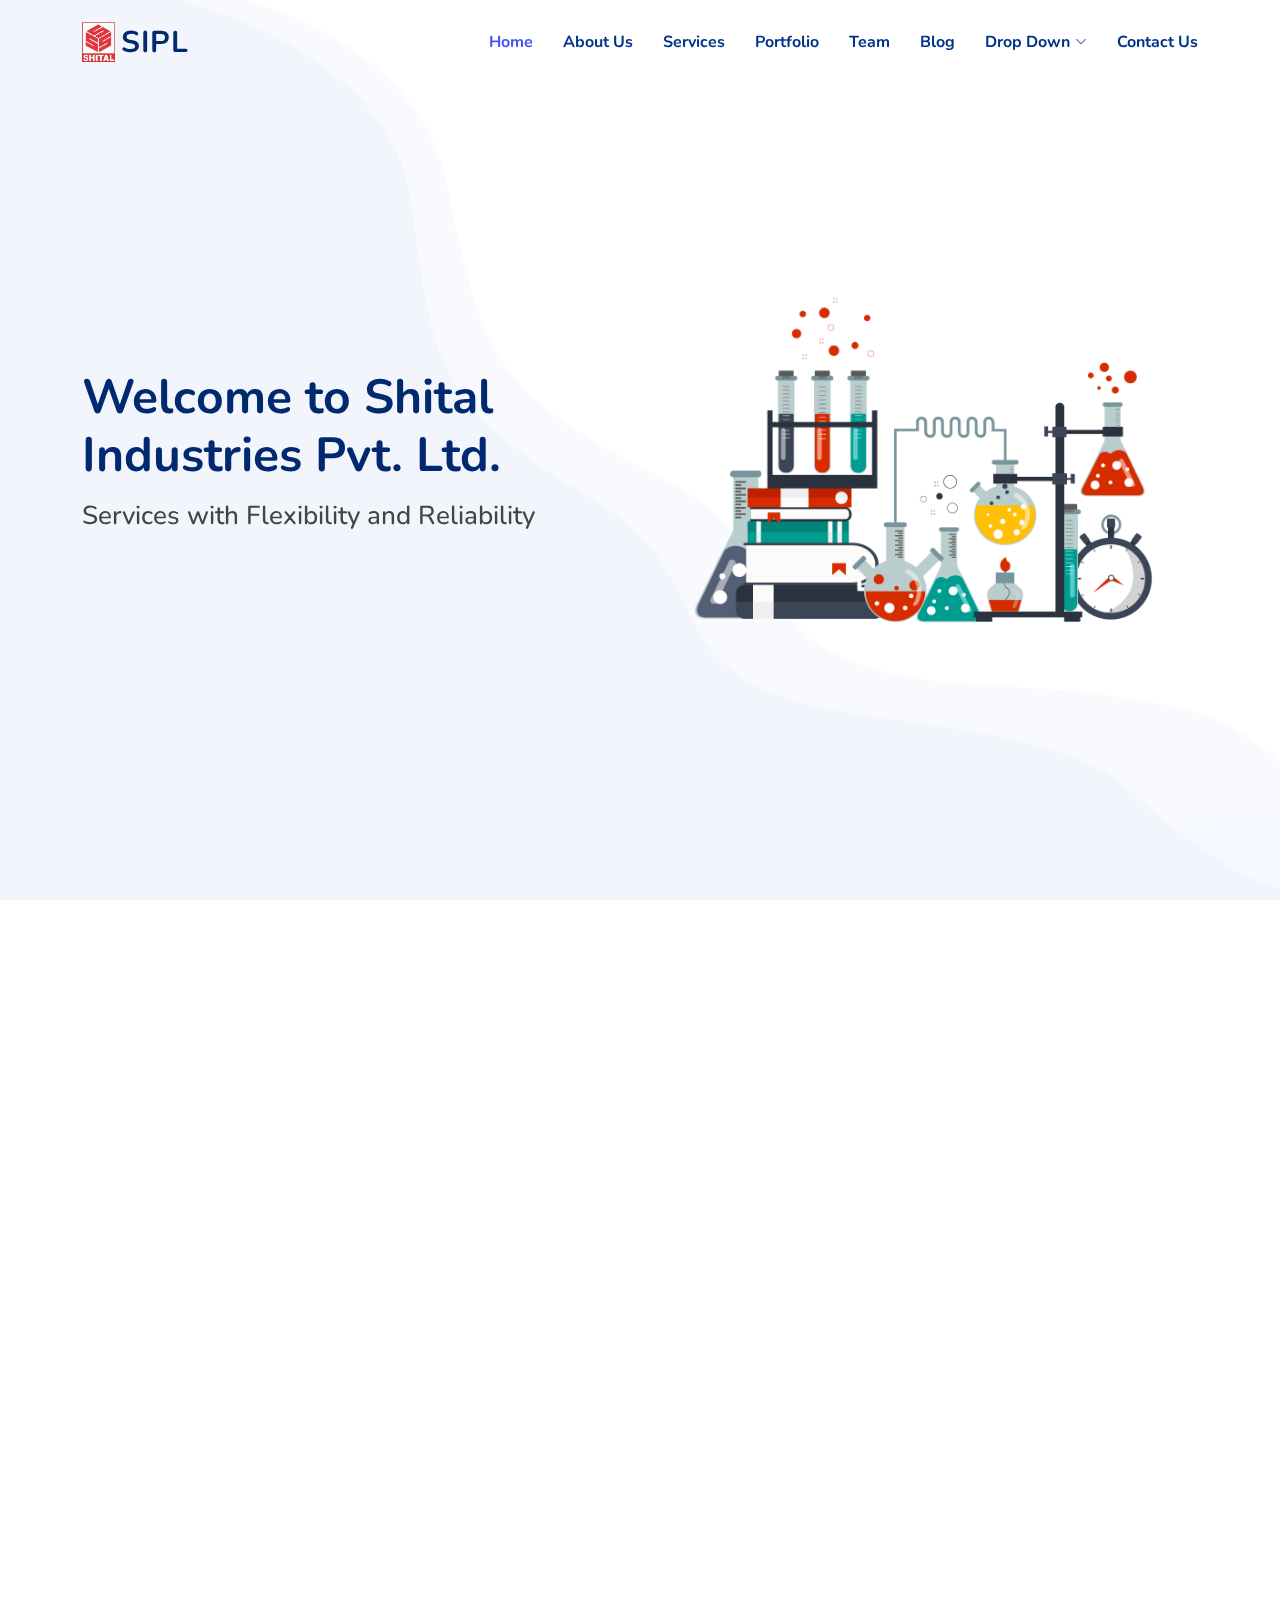
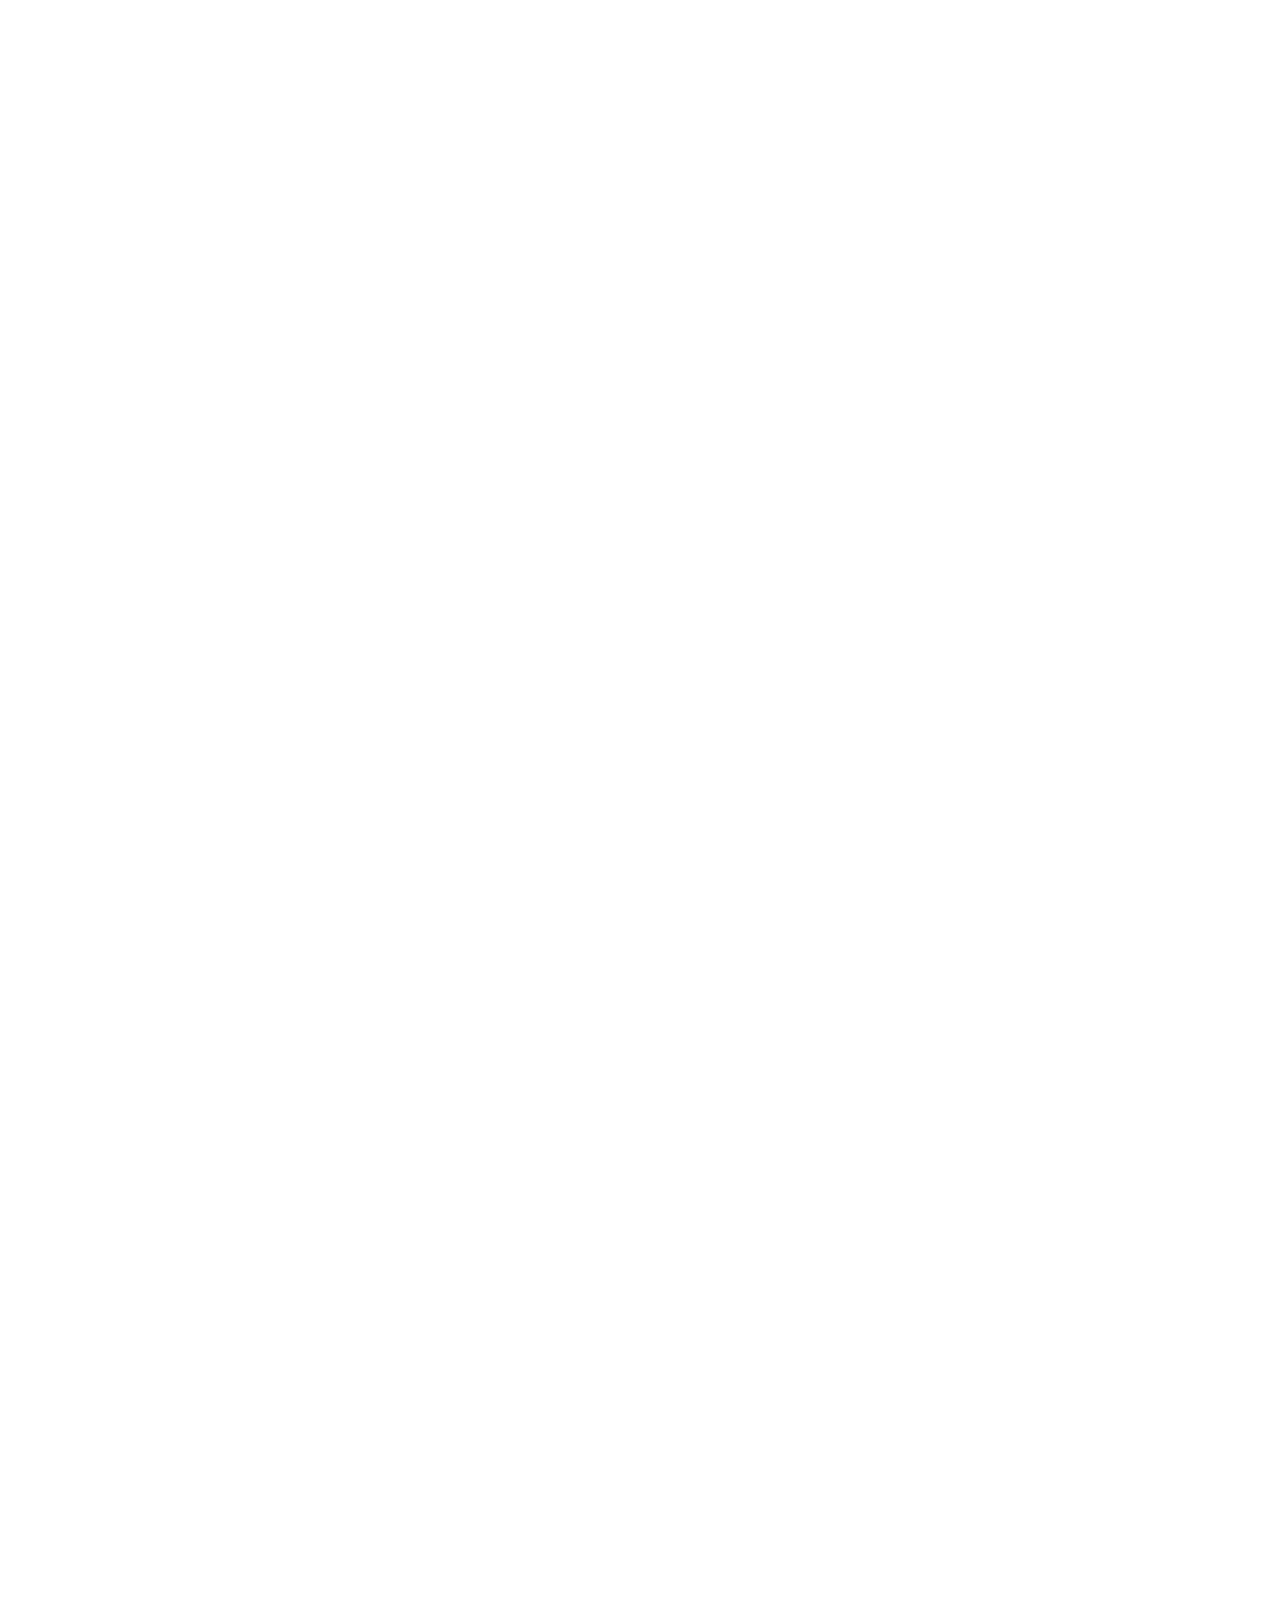
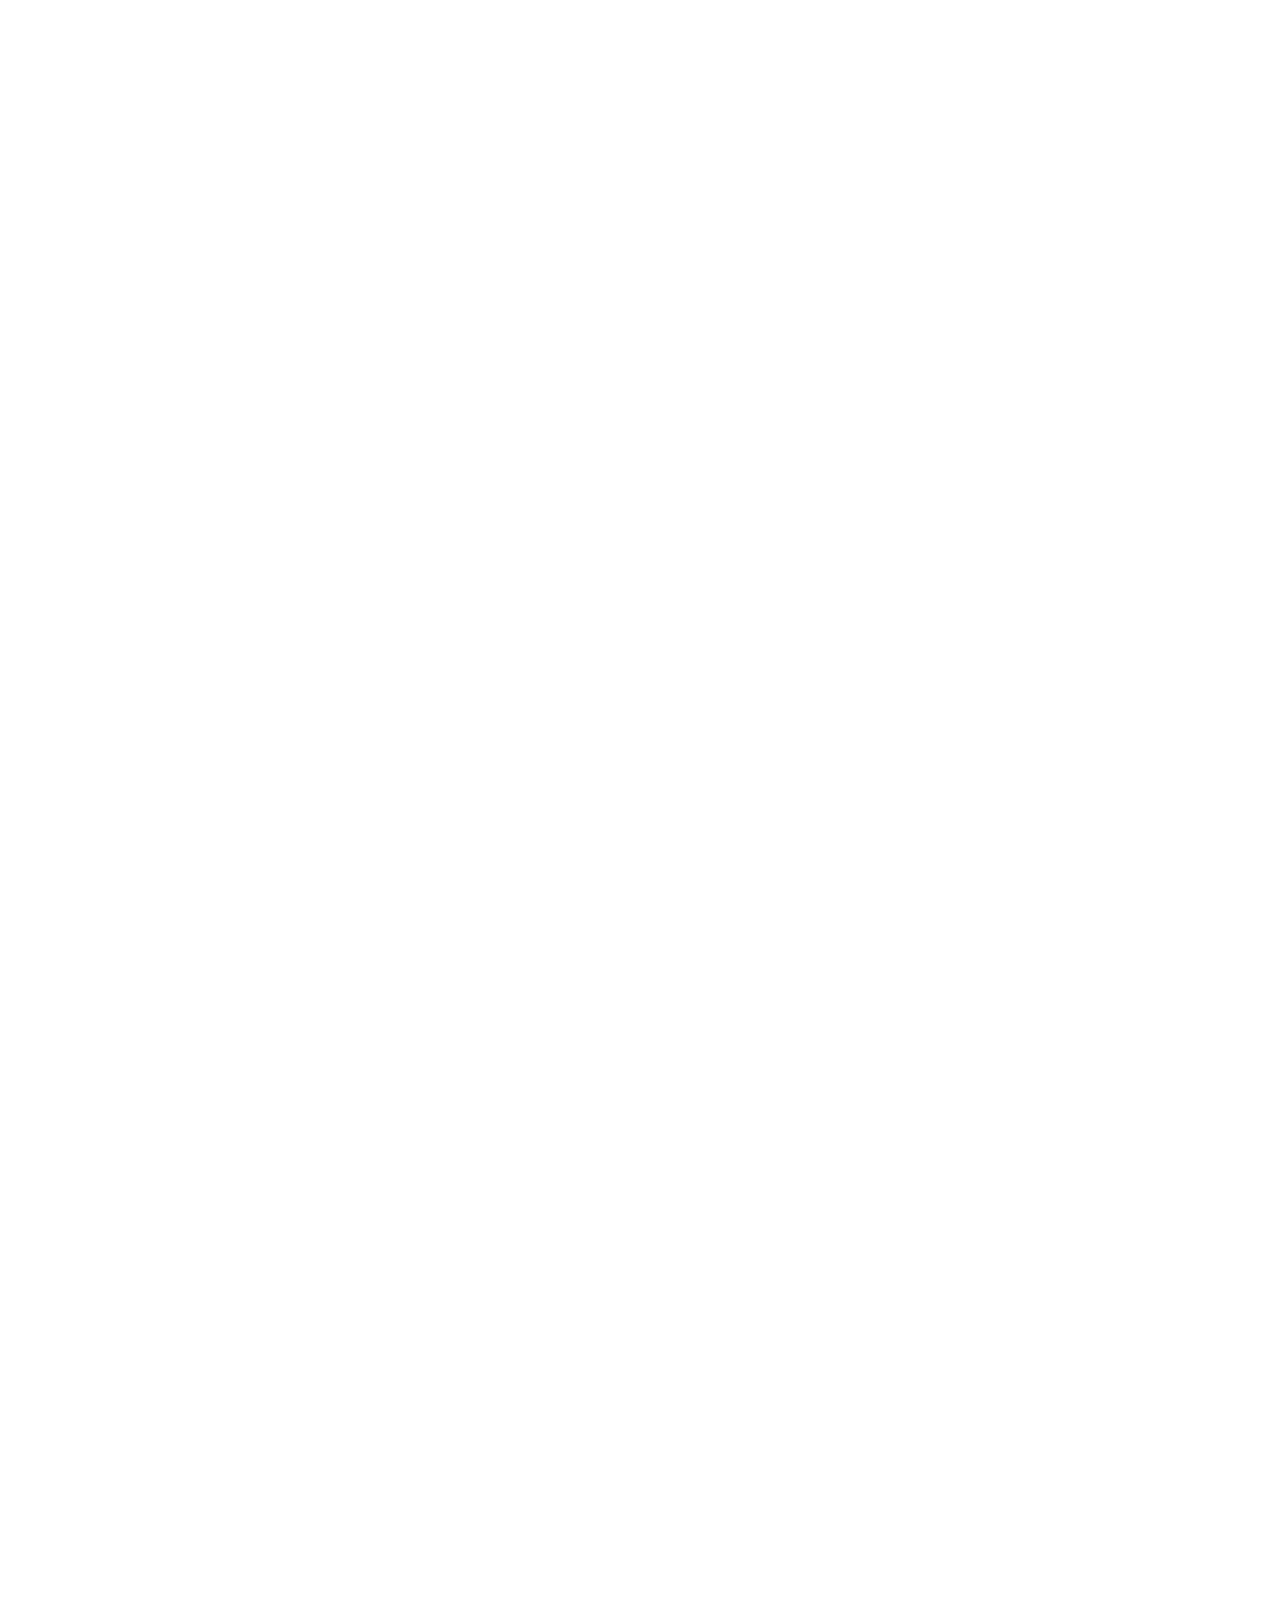
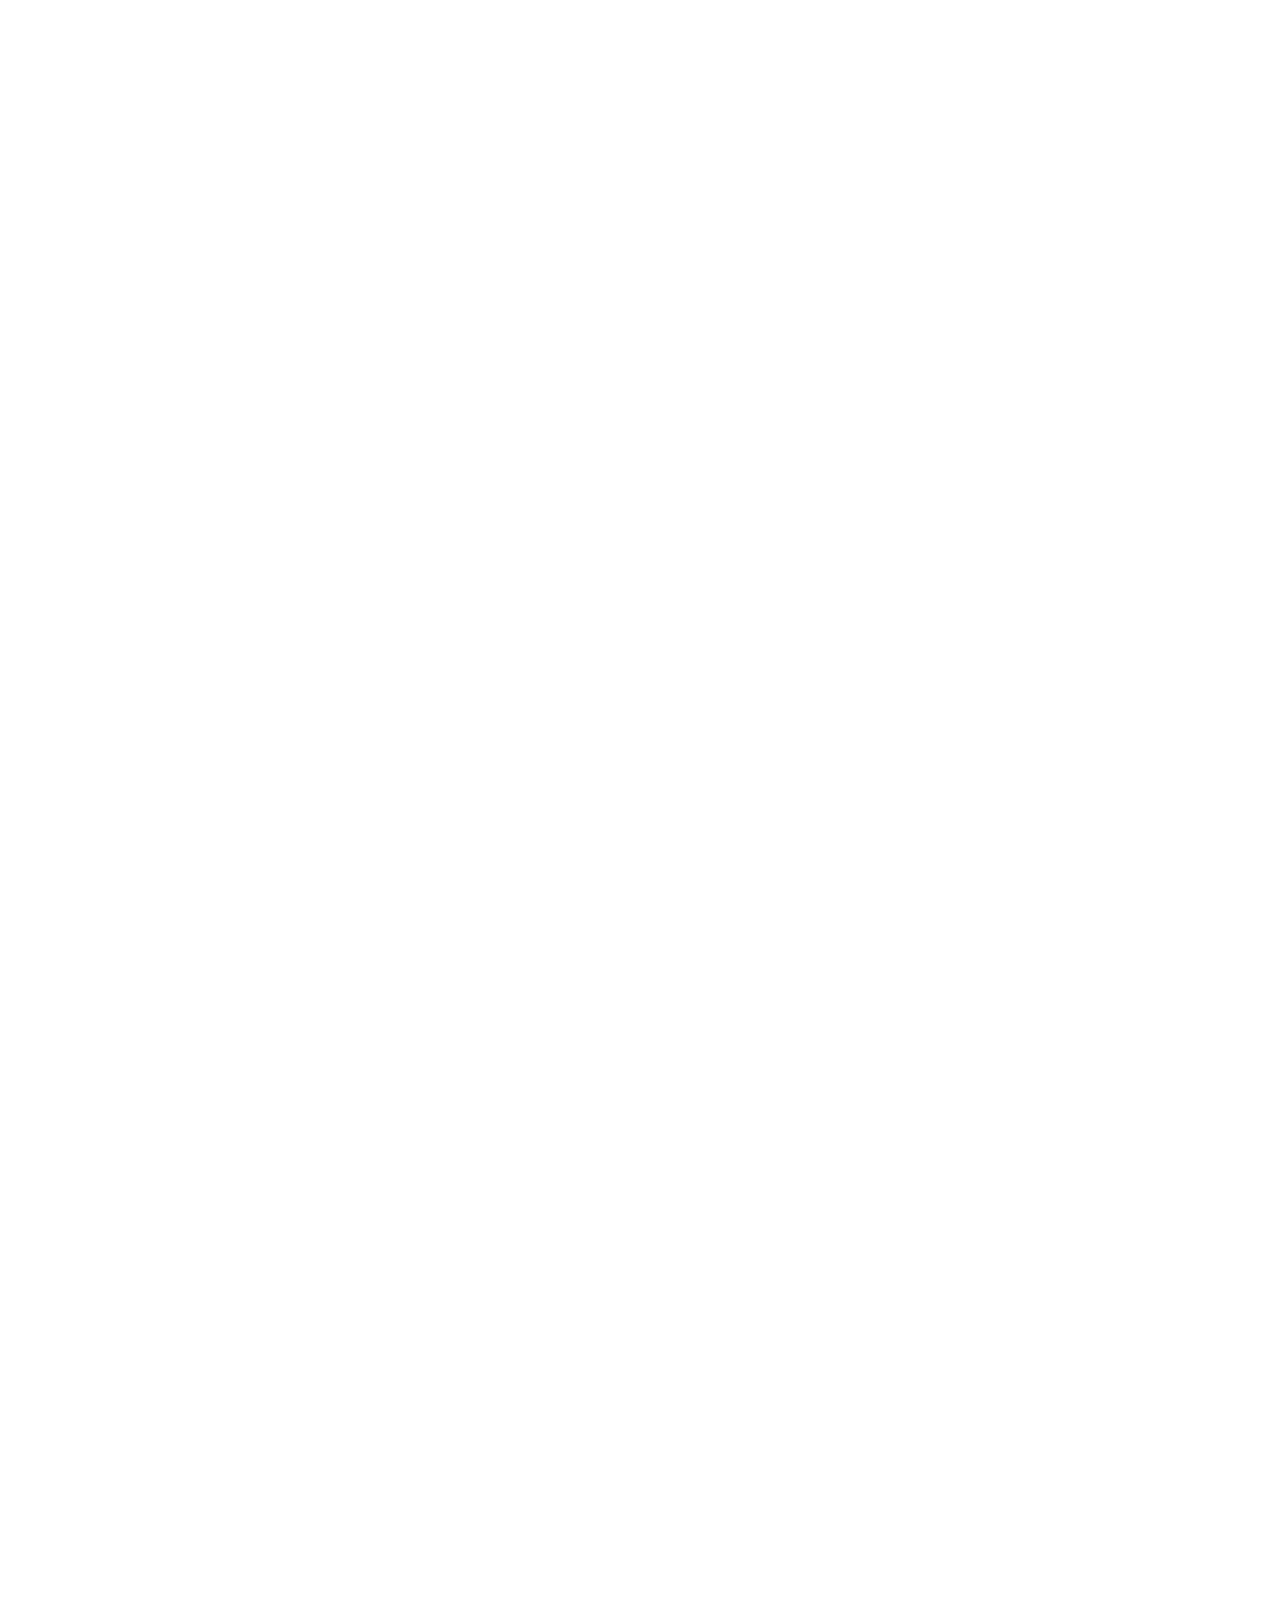
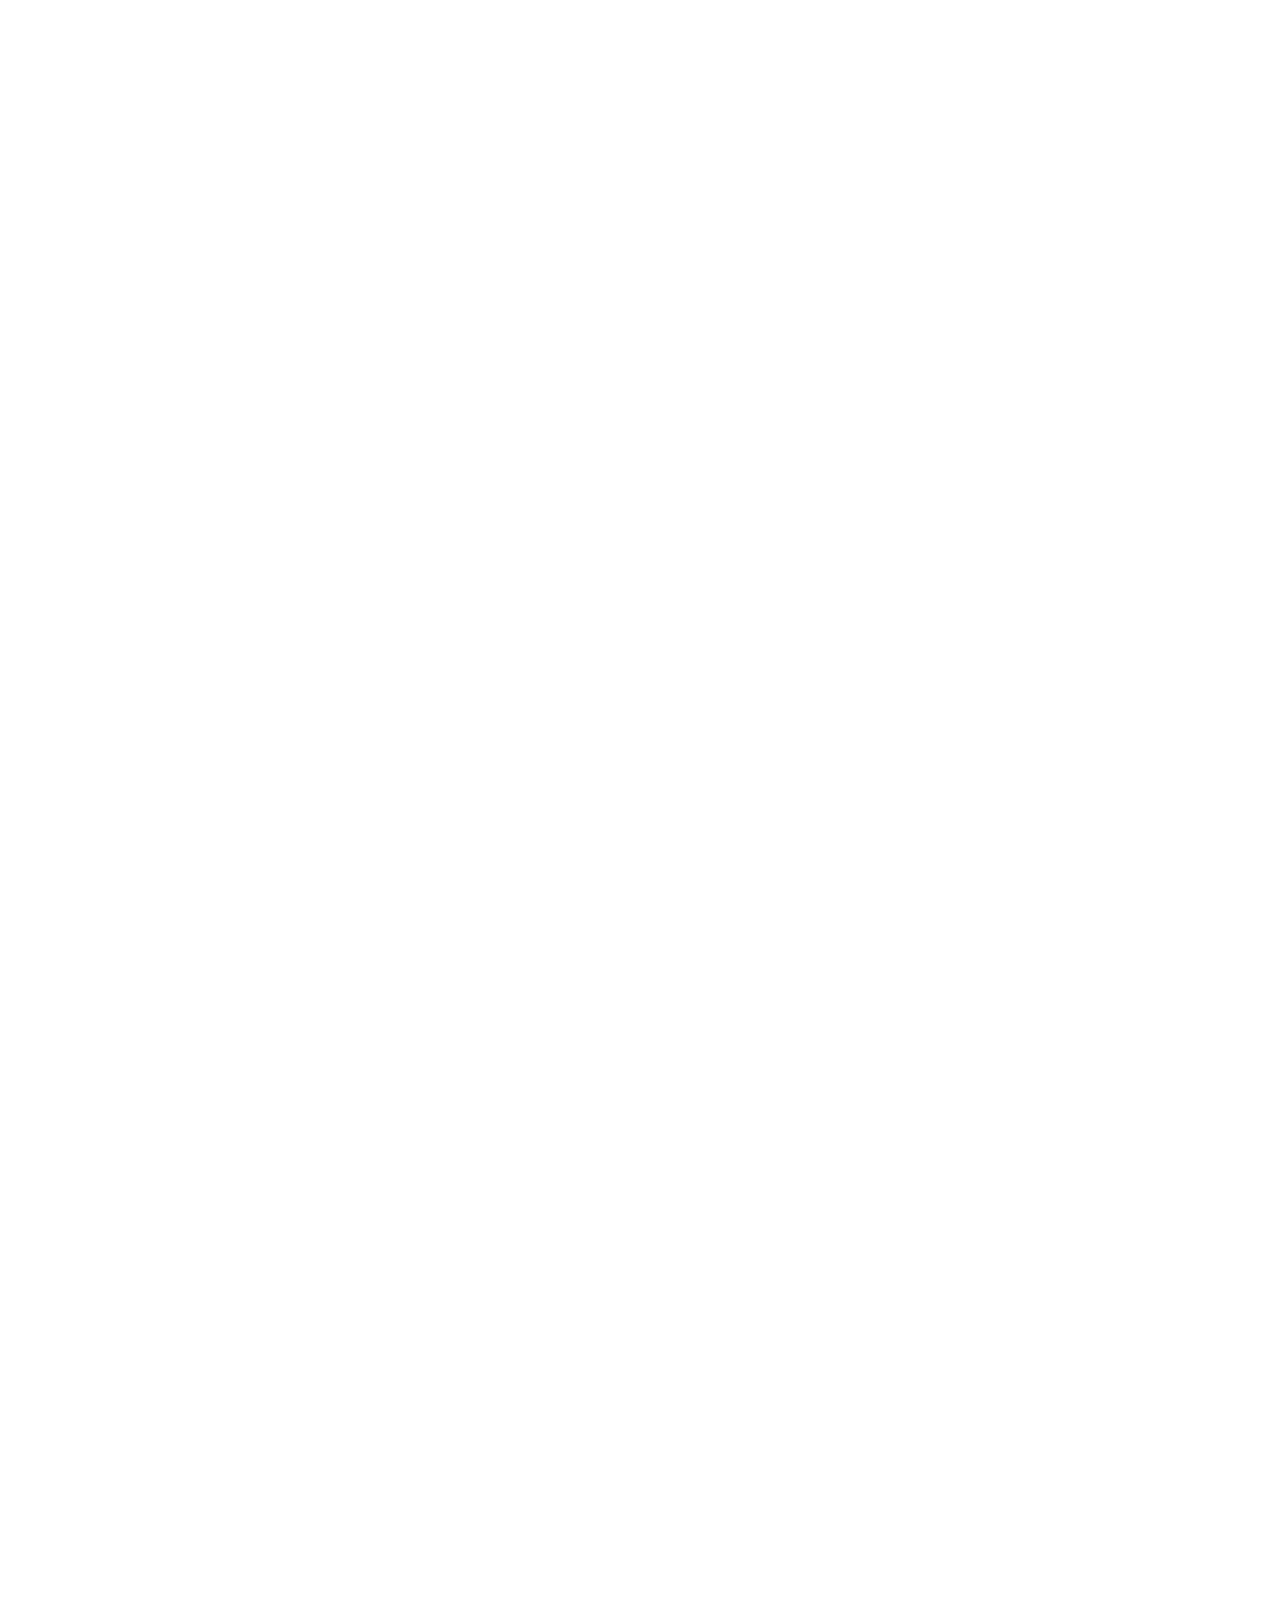
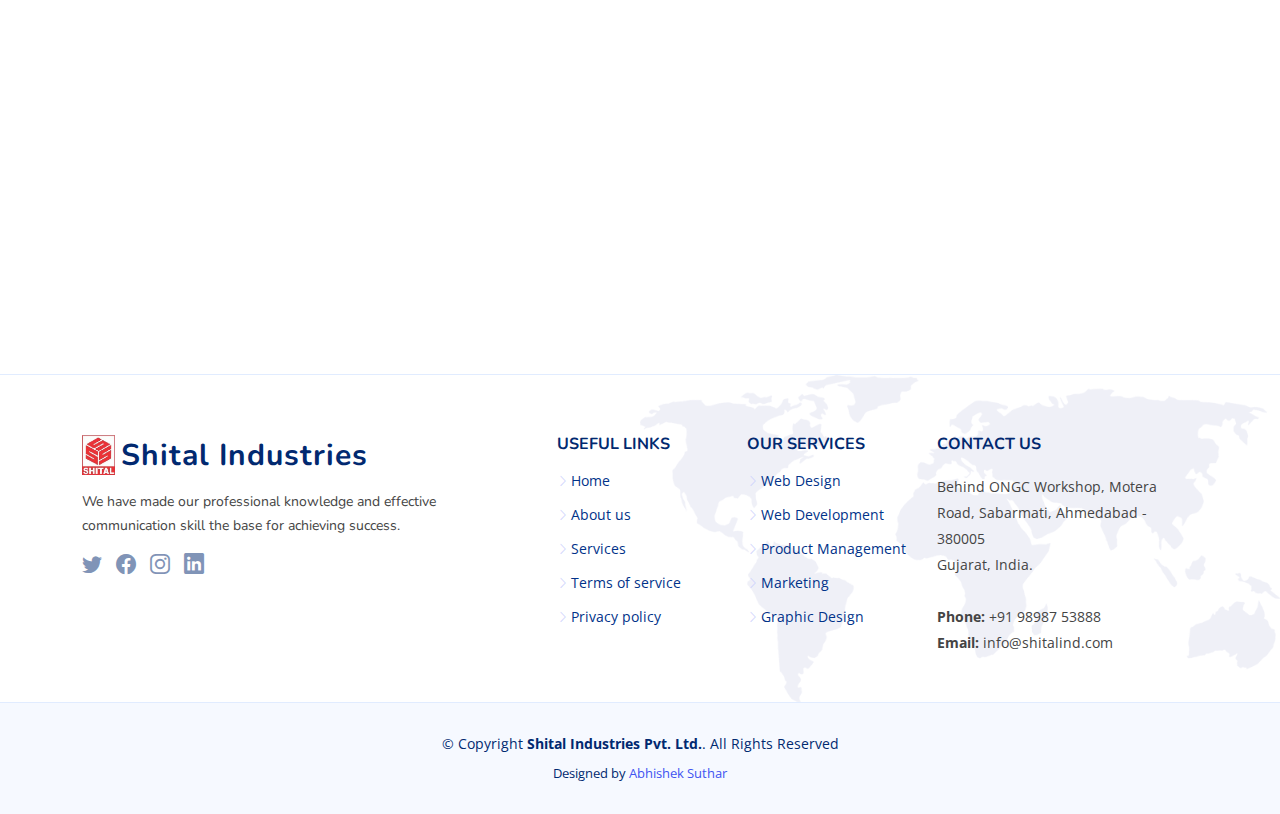
==== index.html @ edc25f9c "first commit" ====
<!DOCTYPE html>
<html lang="en">

<head>
    <meta charset="utf-8">
    <meta content="width=device-width, initial-scale=1.0" name="viewport">

    <title>FlexStart Bootstrap Template - Index</title>
    <meta content="" name="description">

    <meta content="" name="keywords">

    <!-- Favicons -->
    <link href="assets/img/favicon.png" rel="icon">
    <link href="assets/img/apple-touch-icon.png" rel="apple-touch-icon">

    <!-- Google Fonts -->
    <link href="https://fonts.googleapis.com/css?family=Open+Sans:300,300i,400,400i,600,600i,700,700i|Nunito:300,300i,400,400i,600,600i,700,700i|Poppins:300,300i,400,400i,500,500i,600,600i,700,700i" rel="stylesheet">

    <!-- Vendor CSS Files -->
    <link href="assets/vendor/bootstrap/css/bootstrap.min.css" rel="stylesheet">
    <link href="assets/vendor/bootstrap-icons/bootstrap-icons.css" rel="stylesheet">
    <link href="assets/vendor/aos/aos.css" rel="stylesheet">
    <link href="assets/vendor/remixicon/remixicon.css" rel="stylesheet">
    <link href="assets/vendor/swiper/swiper-bundle.min.css" rel="stylesheet">
    <link href="assets/vendor/glightbox/css/glightbox.min.css" rel="stylesheet">

    <!-- Template Main CSS File -->
    <link href="assets/css/style.css" rel="stylesheet">

    <!-- =======================================================
  * Template Name: FlexStart - v1.4.0
  * Template URL: https://bootstrapmade.com/flexstart-bootstrap-startup-template/
  * Author: BootstrapMade.com
  * License: https://bootstrapmade.com/license/
  ======================================================== -->
</head>

<body>

    <!-- ======= Header ======= -->
    <header id="header" class="header fixed-top">
        <div class="container-fluid container-xl d-flex align-items-center justify-content-between">

            <a href="index.html" class="logo d-flex align-items-center">
                <img src="assets/img/logo.jpg" alt="">
                <span>SIPL</span>
            </a>

            <nav id="navbar" class="navbar">
                <ul>
                    <li><a class="nav-link scrollto active" href="#hero">Home</a></li>
                    <li><a class="nav-link scrollto" href="about.html">About Us</a></li>
                    <li><a class="nav-link scrollto" href="#services">Services</a></li>
                    <li><a class="nav-link scrollto" href="#portfolio">Portfolio</a></li>
                    <li><a class="nav-link scrollto" href="#team">Team</a></li>
                    <li><a href="blog.html">Blog</a></li>
                    <li class="dropdown"><a href="#"><span>Drop Down</span> <i class="bi bi-chevron-down"></i></a>
                        <ul>
                            <li><a href="#">Drop Down 1</a></li>
                            <li class="dropdown"><a href="#"><span>Deep Drop Down</span> <i class="bi bi-chevron-right"></i></a>
                                <ul>
                                    <li><a href="#">Deep Drop Down 1</a></li>
                                    <li><a href="#">Deep Drop Down 2</a></li>
                                    <li><a href="#">Deep Drop Down 3</a></li>
                                    <li><a href="#">Deep Drop Down 4</a></li>
                                    <li><a href="#">Deep Drop Down 5</a></li>
                                </ul>
                            </li>
                            <li><a href="#">Drop Down 2</a></li>
                            <li><a href="#">Drop Down 3</a></li>
                            <li><a href="#">Drop Down 4</a></li>
                        </ul>
                    </li>
                    <li><a class="nav-link scrollto" href="#contact">Contact Us</a></li>
                </ul>
                <i class="bi bi-list mobile-nav-toggle"></i>
            </nav>
            <!-- .navbar -->

        </div>
    </header>
    <!-- End Header -->

    <!-- ======= Hero Section ======= -->
    <section id="hero" class="hero d-flex align-items-center">

        <div class="container">
            <div class="row">
                <div class="col-lg-6 d-flex flex-column justify-content-center">
                    <h1 data-aos="fade-up">Welcome to Shital Industries Pvt. Ltd.</h1>
                    <h2 data-aos="fade-up" data-aos-delay="400">Services with Flexibility and Reliability</h2>
                    <div data-aos="fade-up" data-aos-delay="600">
                        <div class="text-center text-lg-start">
                            <!--  <a href="#about" class="btn-get-started scrollto d-inline-flex align-items-center justify-content-center align-self-center">
                <span>Get Started</span>
                <i class="bi bi-arrow-right"></i>
              </a> -->
                        </div>
                    </div>
                </div>
                <div class="col-lg-6 hero-img" data-aos="zoom-out" data-aos-delay="200">
                    <img src="assets/img/lab.png" class="img-fluid" alt="">
                </div>
            </div>
        </div>

    </section>
    <!-- End Hero -->

    <main id="main">
        <!-- ======= About Section ======= -->
        <section id="about" class="about">

            <div class="container" data-aos="fade-up">
                <div class="row gx-0">

                    <div class="col-lg-6 d-flex flex-column justify-content-center" data-aos="fade-up" data-aos-delay="200">
                        <div class="content">
                            <h3>Who We Are</h3>
                            <h2>Expedita voluptas omnis cupiditate totam eveniet nobis sint iste. Dolores est repellat corrupti reprehenderit.</h2>
                            <p>
                                Quisquam vel ut sint cum eos hic dolores aperiam. Sed deserunt et. Inventore et et dolor consequatur itaque ut voluptate sed et. Magnam nam ipsum tenetur suscipit voluptatum nam et est corrupti.
                            </p>
                            <div class="text-center text-lg-start">
                                <a href="#" class="btn-read-more d-inline-flex align-items-center justify-content-center align-self-center">
                                    <span>Read More</span>
                                    <i class="bi bi-arrow-right"></i>
                                </a>
                            </div>
                        </div>
                    </div>

                    <div class="col-lg-6 d-flex align-items-center" data-aos="zoom-out" data-aos-delay="200">
                        <img src="assets/img/aboutus.png" class="img-fluid" alt="">
                    </div>

                </div>
            </div>

        </section>
        <!-- End About Section -->

        <!-- ======= Values Section ======= -->
        <section id="values" class="values">

            <div class="container" data-aos="fade-up">

                <header class="section-header">
                    <h2>Our Values</h2>
                    <p>Odit est perspiciatis laborum et dicta</p>
                </header>

                <div class="row">

                    <div class="col-lg-4">
                        <div class="box" data-aos="fade-up" data-aos-delay="200">
                            <img src="assets/img/values-1.png" class="img-fluid" alt="">
                            <h3>Ad cupiditate sed est odio</h3>
                            <p>Eum ad dolor et. Autem aut fugiat debitis voluptatem consequuntur sit. Et veritatis id.</p>
                        </div>
                    </div>

                    <div class="col-lg-4 mt-4 mt-lg-0">
                        <div class="box" data-aos="fade-up" data-aos-delay="400">
                            <img src="assets/img/values-2.png" class="img-fluid" alt="">
                            <h3>Voluptatem voluptatum alias</h3>
                            <p>Repudiandae amet nihil natus in distinctio suscipit id. Doloremque ducimus ea sit non.</p>
                        </div>
                    </div>

                    <div class="col-lg-4 mt-4 mt-lg-0">
                        <div class="box" data-aos="fade-up" data-aos-delay="600">
                            <img src="assets/img/values-3.png" class="img-fluid" alt="">
                            <h3>Fugit cupiditate alias nobis.</h3>
                            <p>Quam rem vitae est autem molestias explicabo debitis sint. Vero aliquid quidem commodi.</p>
                        </div>
                    </div>

                </div>

            </div>

        </section>
        <!-- End Values Section -->

        <!-- ======= Counts Section ======= -->
        <section id="counts" class="counts">
            <div class="container" data-aos="fade-up">

                <div class="row gy-4">

                    <div class="col-lg-3 col-md-6">
                        <div class="count-box">
                            <i class="bi bi-emoji-smile"></i>
                            <div>
                                <span data-purecounter-start="0" data-purecounter-end="232" data-purecounter-duration="1" class="purecounter"></span>
                                <p>Happy Clients</p>
                            </div>
                        </div>
                    </div>

                    <div class="col-lg-3 col-md-6">
                        <div class="count-box">
                            <i class="bi bi-journal-richtext" style="color: #ee6c20;"></i>
                            <div>
                                <span data-purecounter-start="0" data-purecounter-end="8000" data-purecounter-duration="1" class="purecounter"></span>
                                <p>PVC Stabilizer</p>
                            </div>
                        </div>
                    </div>

                    <div class="col-lg-3 col-md-6">
                        <div class="count-box">
                            <i class="bi bi-headset" style="color: #15be56;"></i>
                            <div>
                                <span data-purecounter-start="0" data-purecounter-end="4000" data-purecounter-duration="1" class="purecounter"></span>
                                <p>Epoxy Plasticizer</p>
                            </div>
                        </div>
                    </div>

                    <div class="col-lg-3 col-md-6">
                        <div class="count-box">
                            <i class="bi bi-people" style="color: #bb0852;"></i>
                            <div>
                                <span data-purecounter-start="0" data-purecounter-end="15" data-purecounter-duration="1" class="purecounter"></span>
                                <p>Hard Workers</p>
                            </div>
                        </div>
                    </div>

                </div>

            </div>
        </section>
        <!-- End Counts Section -->

        <!-- ======= Features Section ======= -->
        <section id="features" class="features">

            <div class="container" data-aos="fade-up">

                <header class="section-header">
                    <h2>WE CATER</h2>
                    <p>INDIA'S LARGEST EXPORTER OF TIN STABILIZERS</p>
                </header>

                <div class="row">

                    <div class="col-lg-6">
                        <img src="assets/img/map.png" class="img-fluid" alt="">
                    </div>

                    <div class="col-lg-6 mt-5 mt-lg-0 d-flex">
                        <div class="row align-self-center gy-4">

                            <div class="col-md-6" data-aos="zoom-out" data-aos-delay="200">
                                <div class="feature-box d-flex align-items-center">
                                    <i class="bi bi-check"></i>
                                    <h3>Middle East</h3>
                                </div>
                            </div>

                            <div class="col-md-6" data-aos="zoom-out" data-aos-delay="300">
                                <div class="feature-box d-flex align-items-center">
                                    <i class="bi bi-check"></i>
                                    <h3>North/South America</h3>
                                </div>
                            </div>

                            <div class="col-md-6" data-aos="zoom-out" data-aos-delay="400">
                                <div class="feature-box d-flex align-items-center">
                                    <i class="bi bi-check"></i>
                                    <h3>Africa</h3>
                                </div>
                            </div>

                            <div class="col-md-6" data-aos="zoom-out" data-aos-delay="500">
                                <div class="feature-box d-flex align-items-center">
                                    <i class="bi bi-check"></i>
                                    <h3>Indian Sub-Continent</h3>
                                </div>
                            </div>

                            <!--  <div class="col-md-6" data-aos="zoom-out" data-aos-delay="600">
                <div class="feature-box d-flex align-items-center">
                  <i class="bi bi-check"></i>
                  <h3>Alias possimus</h3>
                </div>
              </div>

              <div class="col-md-6" data-aos="zoom-out" data-aos-delay="700">
                <div class="feature-box d-flex align-items-center">
                  <i class="bi bi-check"></i>
                  <h3>Repellendus mollitia</h3>
                </div>
              </div> -->

                        </div>
                    </div>

                </div>
                <!-- / row -->

                <!-- Feature Tabs -->
                <div class="row feture-tabs" data-aos="fade-up">
                    <div class="col-lg-6 mt-5">
                        <h3>Our Main Motive is</h3>

                        <!-- Tabs -->
                        <ul class="nav nav-pills mb-3">
                            <li>
                                <a class="nav-link active" data-bs-toggle="pill" href="#tab1">ENVIRONMENT POLICY</a>
                            </li>
                            <li>
                                <a class="nav-link" data-bs-toggle="pill" href="#tab2">QUALITY POLICY</a>
                            </li>
                            <!-- <li>
                <a class="nav-link" data-bs-toggle="pill" href="#tab3">Corrupti</a>
              </li> -->
                        </ul>
                        <!-- End Tabs -->

                        <!-- Tab Content -->
                        <div class="tab-content">

                            <div class="tab-pane fade show active" id="tab1">

                                <div class="d-flex align-items-center mb-2">
                                    <i class="bi bi-check2"></i>
                                    <h4>We have been thoroughly concerned about the environmental aspects while manufacturing the best quality products.</h4>
                                </div>

                                <div class="d-flex align-items-center mb-2">
                                    <i class="bi bi-check2"></i>
                                    <h4>We ensure that no environmental safety aspect is neglected through the process of best quality production and satisfying the client in every possible fashion.</h4>
                                </div>

                            </div>
                            <!-- End Tab 1 Content -->

                            <div class="tab-pane fade show" id="tab2">

                                <div class="d-flex align-items-center mb-2">
                                    <i class="bi bi-check2"></i>
                                    <h4>Shital industries has always been aimed about best customer satisfaction by delivering them the best quality products at the possible minimal expenditure.</h4>
                                </div>

                                <div class="d-flex align-items-center mb-2">
                                    <i class="bi bi-check2"></i>
                                    <h4>And, we are very confident on this matter powered by the high-end manufacturing unit that we have along with the most enriched quality testing laboratory for furnishing the best products.</h4>
                                </div>

                            </div>
                            <!-- End Tab 2 Content -->

                            <!--  <div class="tab-pane fade show" id="tab3">
                <p>Consequuntur inventore voluptates consequatur aut vel et. Eos doloribus expedita. Sapiente atque consequatur minima nihil quae aspernatur quo suscipit voluptatem.</p>
                <div class="d-flex align-items-center mb-2">
                  <i class="bi bi-check2"></i>
                  <h4>Repudiandae rerum velit modi et officia quasi facilis</h4>
                </div>
                <p>Laborum omnis voluptates voluptas qui sit aliquam blanditiis. Sapiente minima commodi dolorum non eveniet magni quaerat nemo et.</p>
                <div class="d-flex align-items-center mb-2">
                  <i class="bi bi-check2"></i>
                  <h4>Incidunt non veritatis illum ea ut nisi</h4>
                </div>
                <p>Non quod totam minus repellendus autem sint velit. Rerum debitis facere soluta tenetur. Iure molestiae assumenda sunt qui inventore eligendi voluptates nisi at. Dolorem quo tempora. Quia et perferendis.</p>
              </div> -->
                            <!-- End Tab 3 Content -->
                        </div>
                    </div>

                    <div class="col-lg-6">
                        <img src="assets/img/motive.jpg" class="img-fluid" alt="">
                    </div>

                </div>
                <!-- End Feature Tabs -->

                <!-- Feature Icons -->
                <div class="row feature-icons" data-aos="fade-up">
                    <h3>Ratione mollitia eos ab laudantium rerum beatae quo</h3>

                    <div class="row">

                        <div class="col-xl-4 text-center" data-aos="fade-right" data-aos-delay="100">
                            <img src="assets/img/features-3.png" class="img-fluid p-4" alt="">
                        </div>

                        <div class="col-xl-8 d-flex content">
                            <div class="row align-self-center gy-4">

                                <div class="col-md-6 icon-box" data-aos="fade-up">
                                    <i class="ri-line-chart-line"></i>
                                    <div>
                                        <h4>Corporis voluptates sit</h4>
                                        <p>Consequuntur sunt aut quasi enim aliquam quae harum pariatur laboris nisi ut aliquip</p>
                                    </div>
                                </div>

                                <div class="col-md-6 icon-box" data-aos="fade-up" data-aos-delay="100">
                                    <i class="ri-stack-line"></i>
                                    <div>
                                        <h4>Ullamco laboris nisi</h4>
                                        <p>Excepteur sint occaecat cupidatat non proident, sunt in culpa qui officia deserunt</p>
                                    </div>
                                </div>

                                <div class="col-md-6 icon-box" data-aos="fade-up" data-aos-delay="200">
                                    <i class="ri-brush-4-line"></i>
                                    <div>
                                        <h4>Labore consequatur</h4>
                                        <p>Aut suscipit aut cum nemo deleniti aut omnis. Doloribus ut maiores omnis facere</p>
                                    </div>
                                </div>

                                <div class="col-md-6 icon-box" data-aos="fade-up" data-aos-delay="300">
                                    <i class="ri-magic-line"></i>
                                    <div>
                                        <h4>Beatae veritatis</h4>
                                        <p>Expedita veritatis consequuntur nihil tempore laudantium vitae denat pacta</p>
                                    </div>
                                </div>

                                <div class="col-md-6 icon-box" data-aos="fade-up" data-aos-delay="400">
                                    <i class="ri-command-line"></i>
                                    <div>
                                        <h4>Molestiae dolor</h4>
                                        <p>Et fuga et deserunt et enim. Dolorem architecto ratione tensa raptor marte</p>
                                    </div>
                                </div>

                                <div class="col-md-6 icon-box" data-aos="fade-up" data-aos-delay="500">
                                    <i class="ri-radar-line"></i>
                                    <div>
                                        <h4>Explicabo consectetur</h4>
                                        <p>Est autem dicta beatae suscipit. Sint veritatis et sit quasi ab aut inventore</p>
                                    </div>
                                </div>

                            </div>
                        </div>

                    </div>

                </div>
                <!-- End Feature Icons -->

            </div>

        </section>
        <!-- End Features Section -->

        <!-- ======= Services Section ======= -->
        <section id="services" class="services">

            <div class="container" data-aos="fade-up">

                <header class="section-header">
                    <h2>Services</h2>
                    <p>Veritatis et dolores facere numquam et praesentium</p>
                </header>

                <div class="row gy-4">

                    <div class="col-lg-4 col-md-6" data-aos="fade-up" data-aos-delay="200">
                        <div class="service-box blue">
                            <i class="ri-discuss-line icon"></i>
                            <h3>Nesciunt Mete</h3>
                            <p>Provident nihil minus qui consequatur non omnis maiores. Eos accusantium minus dolores iure perferendis tempore et consequatur.</p>
                            <a href="#" class="read-more"><span>Read More</span> <i class="bi bi-arrow-right"></i></a>
                        </div>
                    </div>

                    <div class="col-lg-4 col-md-6" data-aos="fade-up" data-aos-delay="300">
                        <div class="service-box orange">
                            <i class="ri-discuss-line icon"></i>
                            <h3>Eosle Commodi</h3>
                            <p>Ut autem aut autem non a. Sint sint sit facilis nam iusto sint. Libero corrupti neque eum hic non ut nesciunt dolorem.</p>
                            <a href="#" class="read-more"><span>Read More</span> <i class="bi bi-arrow-right"></i></a>
                        </div>
                    </div>

                    <div class="col-lg-4 col-md-6" data-aos="fade-up" data-aos-delay="400">
                        <div class="service-box green">
                            <i class="ri-discuss-line icon"></i>
                            <h3>Ledo Markt</h3>
                            <p>Ut excepturi voluptatem nisi sed. Quidem fuga consequatur. Minus ea aut. Vel qui id voluptas adipisci eos earum corrupti.</p>
                            <a href="#" class="read-more"><span>Read More</span> <i class="bi bi-arrow-right"></i></a>
                        </div>
                    </div>

                    <div class="col-lg-4 col-md-6" data-aos="fade-up" data-aos-delay="500">
                        <div class="service-box red">
                            <i class="ri-discuss-line icon"></i>
                            <h3>Asperiores Commodi</h3>
                            <p>Non et temporibus minus omnis sed dolor esse consequatur. Cupiditate sed error ea fuga sit provident adipisci neque.</p>
                            <a href="#" class="read-more"><span>Read More</span> <i class="bi bi-arrow-right"></i></a>
                        </div>
                    </div>

                    <div class="col-lg-4 col-md-6" data-aos="fade-up" data-aos-delay="600">
                        <div class="service-box purple">
                            <i class="ri-discuss-line icon"></i>
                            <h3>Velit Doloremque.</h3>
                            <p>Cumque et suscipit saepe. Est maiores autem enim facilis ut aut ipsam corporis aut. Sed animi at autem alias eius labore.</p>
                            <a href="#" class="read-more"><span>Read More</span> <i class="bi bi-arrow-right"></i></a>
                        </div>
                    </div>

                    <div class="col-lg-4 col-md-6" data-aos="fade-up" data-aos-delay="700">
                        <div class="service-box pink">
                            <i class="ri-discuss-line icon"></i>
                            <h3>Dolori Architecto</h3>
                            <p>Hic molestias ea quibusdam eos. Fugiat enim doloremque aut neque non et debitis iure. Corrupti recusandae ducimus enim.</p>
                            <a href="#" class="read-more"><span>Read More</span> <i class="bi bi-arrow-right"></i></a>
                        </div>
                    </div>

                </div>

            </div>

        </section>
        <!-- End Services Section -->



        <!-- ======= F.A.Q Section ======= -->
        <section id="faq" class="faq">

            <div class="container" data-aos="fade-up">

                <header class="section-header">
                    <h2>F.A.Q</h2>
                    <p>Frequently Asked Questions</p>
                </header>

                <div class="row">
                    <div class="col-lg-6">
                        <!-- F.A.Q List 1-->
                        <div class="accordion accordion-flush" id="faqlist1">
                            <div class="accordion-item">
                                <h2 class="accordion-header">
                                    <button class="accordion-button collapsed" type="button" data-bs-toggle="collapse" data-bs-target="#faq-content-1">
                    Non consectetur a erat nam at lectus urna duis?
                  </button>
                                </h2>
                                <div id="faq-content-1" class="accordion-collapse collapse" data-bs-parent="#faqlist1">
                                    <div class="accordion-body">
                                        Feugiat pretium nibh ipsum consequat. Tempus iaculis urna id volutpat lacus laoreet non curabitur gravida. Venenatis lectus magna fringilla urna porttitor rhoncus dolor purus non.
                                    </div>
                                </div>
                            </div>

                            <div class="accordion-item">
                                <h2 class="accordion-header">
                                    <button class="accordion-button collapsed" type="button" data-bs-toggle="collapse" data-bs-target="#faq-content-2">
                    Feugiat scelerisque varius morbi enim nunc faucibus a pellentesque?
                  </button>
                                </h2>
                                <div id="faq-content-2" class="accordion-collapse collapse" data-bs-parent="#faqlist1">
                                    <div class="accordion-body">
                                        Dolor sit amet consectetur adipiscing elit pellentesque habitant morbi. Id interdum velit laoreet id donec ultrices. Fringilla phasellus faucibus scelerisque eleifend donec pretium. Est pellentesque elit ullamcorper dignissim. Mauris ultrices eros in
                                        cursus turpis massa tincidunt dui.
                                    </div>
                                </div>
                            </div>

                            <div class="accordion-item">
                                <h2 class="accordion-header">
                                    <button class="accordion-button collapsed" type="button" data-bs-toggle="collapse" data-bs-target="#faq-content-3">
                    Dolor sit amet consectetur adipiscing elit pellentesque habitant morbi?
                  </button>
                                </h2>
                                <div id="faq-content-3" class="accordion-collapse collapse" data-bs-parent="#faqlist1">
                                    <div class="accordion-body">
                                        Eleifend mi in nulla posuere sollicitudin aliquam ultrices sagittis orci. Faucibus pulvinar elementum integer enim. Sem nulla pharetra diam sit amet nisl suscipit. Rutrum tellus pellentesque eu tincidunt. Lectus urna duis convallis convallis tellus. Urna
                                        molestie at elementum eu facilisis sed odio morbi quis
                                    </div>
                                </div>
                            </div>

                        </div>
                    </div>

                    <div class="col-lg-6">

                        <!-- F.A.Q List 2-->
                        <div class="accordion accordion-flush" id="faqlist2">

                            <div class="accordion-item">
                                <h2 class="accordion-header">
                                    <button class="accordion-button collapsed" type="button" data-bs-toggle="collapse" data-bs-target="#faq2-content-1">
                    Ac odio tempor orci dapibus. Aliquam eleifend mi in nulla?
                  </button>
                                </h2>
                                <div id="faq2-content-1" class="accordion-collapse collapse" data-bs-parent="#faqlist2">
                                    <div class="accordion-body">
                                        Dolor sit amet consectetur adipiscing elit pellentesque habitant morbi. Id interdum velit laoreet id donec ultrices. Fringilla phasellus faucibus scelerisque eleifend donec pretium. Est pellentesque elit ullamcorper dignissim. Mauris ultrices eros in
                                        cursus turpis massa tincidunt dui.
                                    </div>
                                </div>
                            </div>

                            <div class="accordion-item">
                                <h2 class="accordion-header">
                                    <button class="accordion-button collapsed" type="button" data-bs-toggle="collapse" data-bs-target="#faq2-content-2">
                    Tempus quam pellentesque nec nam aliquam sem et tortor consequat?
                  </button>
                                </h2>
                                <div id="faq2-content-2" class="accordion-collapse collapse" data-bs-parent="#faqlist2">
                                    <div class="accordion-body">
                                        Molestie a iaculis at erat pellentesque adipiscing commodo. Dignissim suspendisse in est ante in. Nunc vel risus commodo viverra maecenas accumsan. Sit amet nisl suscipit adipiscing bibendum est. Purus gravida quis blandit turpis cursus in
                                    </div>
                                </div>
                            </div>

                            <div class="accordion-item">
                                <h2 class="accordion-header">
                                    <button class="accordion-button collapsed" type="button" data-bs-toggle="collapse" data-bs-target="#faq2-content-3">
                    Varius vel pharetra vel turpis nunc eget lorem dolor?
                  </button>
                                </h2>
                                <div id="faq2-content-3" class="accordion-collapse collapse" data-bs-parent="#faqlist2">
                                    <div class="accordion-body">
                                        Laoreet sit amet cursus sit amet dictum sit amet justo. Mauris vitae ultricies leo integer malesuada nunc vel. Tincidunt eget nullam non nisi est sit amet. Turpis nunc eget lorem dolor sed. Ut venenatis tellus in metus vulputate eu scelerisque. Pellentesque
                                        diam volutpat commodo sed egestas egestas fringilla phasellus faucibus. Nibh tellus molestie nunc non blandit massa enim nec.
                                    </div>
                                </div>
                            </div>

                        </div>
                    </div>

                </div>

            </div>

        </section>
        <!-- End F.A.Q Section -->

        <!-- ======= Portfolio Section ======= -->
        <section id="portfolio" class="portfolio">

            <div class="container" data-aos="fade-up">

                <header class="section-header">
                    <h2>Portfolio</h2>
                    <p>Check our latest work</p>
                </header>

                <div class="row" data-aos="fade-up" data-aos-delay="100">
                    <div class="col-lg-12 d-flex justify-content-center">
                        <ul id="portfolio-flters">
                            <li data-filter="*" class="filter-active">All</li>
                            <li data-filter=".filter-chemical">Chemical</li>
                            <li data-filter=".filter-powder">Powder</li>
                            <!-- <li data-filter=".filter-web">Web</li> -->
                        </ul>
                    </div>
                </div>

                <div class="row gy-4 portfolio-container" data-aos="fade-up" data-aos-delay="200">

                    <div class="col-lg-4 col-md-6 portfolio-item filter-chemical">
                        <div class="portfolio-wrap">
                            <img src="http://www.shitalind.com/images/product/xtra1.png.pagespeed.ic.floa4OuH7S.webp" class="img-fluid" alt="">
                            <div class="portfolio-info">
                                <h4>METHYL TIN STABILIZER</h4>
                                <p>Chemical</p>
                                <div class="portfolio-links">
                                    <a href="http://www.shitalind.com/images/product/xtra1.png.pagespeed.ic.floa4OuH7S.webp" data-gallery="portfolioGallery" class="portfokio-lightbox" title="METHYL TIN STABILIZER"><i class="bi bi-plus"></i></a>
                                    <a href="product-details.html" title="More Details"><i class="bi bi-link"></i></a>
                                </div>
                            </div>
                        </div>
                    </div>

                    <div class="col-lg-4 col-md-6 portfolio-item filter-chemical">
                        <div class="portfolio-wrap">
                            <img src="http://www.shitalind.com/images/product/2.png" class="img-fluid" alt="">
                            <div class="portfolio-info">
                                <h4>ANTIMONY STABILIZER</h4>
                                <p>Chemical</p>
                                <div class="portfolio-links">
                                    <a href="http://www.shitalind.com/images/product/2.png" data-gallery="portfolioGallery" class="portfokio-lightbox" title="ANTIMONY STABILIZER"><i class="bi bi-plus"></i></a>
                                    <a href="product-details.html" title="More Details"><i class="bi bi-link"></i></a>
                                </div>
                            </div>
                        </div>
                    </div>

                    <div class="col-lg-4 col-md-6 portfolio-item filter-chemical">
                        <div class="portfolio-wrap">
                            <img src="http://www.shitalind.com/images/product/3.png" class="img-fluid" alt="">
                            <div class="portfolio-info">
                                <h4>EPOXIDIZED SOYBEAN OIL</h4>
                                <p>Chemical</p>
                                <div class="portfolio-links">
                                    <a href="http://www.shitalind.com/images/product/3.png" data-gallery="portfolioGallery" class="portfokio-lightbox" title="EPOXIDIZED SOYBEAN OIL"><i class="bi bi-plus"></i></a>
                                    <a href="product-details.html" title="More Details"><i class="bi bi-link"></i></a>
                                </div>
                            </div>
                        </div>
                    </div>

                    <div class="col-lg-4 col-md-6 portfolio-item filter-chemical">
                        <div class="portfolio-wrap">
                            <img src="http://www.shitalind.com/images/product/4.png" class=" img-fluid " alt=" ">
                            <div class="portfolio-info ">
                                <h4>EPOXY PLASTICISER</h4>
                                <p>Chemical</p>
                                <div class="portfolio-links ">
                                    <a href="http://www.shitalind.com/images/product/4.png" data-gallery="portfolioGallery " class="portfokio-lightbox " title="EPOXY PLASTICISER"><i class="bi bi-plus "></i></a>
                                    <a href="product-details.html " title="More Details "><i class="bi bi-link "></i></a>
                                </div>
                            </div>
                        </div>
                    </div>

                    <div class="col-lg-4 col-md-6 portfolio-item filter-chemical">
                        <div class="portfolio-wrap ">
                            <img src="http://www.shitalind.com/images/product/5.png" class="img-fluid " alt=" ">
                            <div class="portfolio-info ">
                                <h4>PLASTICISER</h4>
                                <p>Chemical</p>
                                <div class="portfolio-links ">
                                    <a href="http://www.shitalind.com/images/product/5.png" data-gallery="portfolioGallery " class="portfokio-lightbox " title="PLASTICISER"><i class="bi bi-plus "></i></a>
                                    <a href="product-details.html " title="More Details "><i class="bi bi-link "></i></a>
                                </div>
                            </div>
                        </div>
                    </div>

                    <div class="col-lg-4 col-md-6 portfolio-item filter-chemical">
                        <div class="portfolio-wrap ">
                            <img src="http://www.shitalind.com/images/product/6.png" class="img-fluid " alt=" ">
                            <div class="portfolio-info ">
                                <h4>CALCIUM ZINC STABILIZER</h4>
                                <p>Chemical</p>
                                <div class="portfolio-links ">
                                    <a href="http://www.shitalind.com/images/product/6.png" data-gallery="portfolioGallery " class="portfokio-lightbox " title="CALCIUM ZINC STABILIZER"><i class="bi bi-plus "></i></a>
                                    <a href="product-details.html " title="More Details "><i class="bi bi-link "></i></a>
                                </div>
                            </div>
                        </div>
                    </div>

                    <div class="col-lg-4 col-md-6 portfolio-item filter-chemical">
                        <div class="portfolio-wrap ">
                            <img src="http://www.shitalind.com/images/product/7.png" class="img-fluid " alt=" ">
                            <div class="portfolio-info ">
                                <h4>BARIUM CADMIUM ZINC STABILIZER</h4>
                                <p>Chemical</p>
                                <div class="portfolio-links ">
                                    <a href="http://www.shitalind.com/images/product/7.png" data-gallery="portfolioGallery " class="portfokio-lightbox " title="BARIUM CADMIUM ZINC STABILIZER"><i class="bi bi-plus "></i></a>
                                    <a href="product-details.html " title="More Details "><i class="bi bi-link "></i></a>
                                </div>
                            </div>
                        </div>
                    </div>

                    <div class="col-lg-4 col-md-6 portfolio-item filter-powder">
                        <div class="portfolio-wrap ">
                            <img src="http://www.shitalind.com/images/product/8.png" class="img-fluid " alt=" ">
                            <div class="portfolio-info ">
                                <h4>ACRYLIC PROCESSING AID</h4>
                                <p>Powder</p>
                                <div class="portfolio-links ">
                                    <a href="http://www.shitalind.com/images/product/8.png" data-gallery="portfolioGallery " class="portfokio-lightbox " title="ACRYLIC PROCESSING AID"><i class="bi bi-plus "></i></a>
                                    <a href="product-details.html " title="More Details "><i class="bi bi-link "></i></a>
                                </div>
                            </div>
                        </div>
                    </div>

                    <div class="col-lg-4 col-md-6 portfolio-item filter-powder">
                        <div class="portfolio-wrap ">
                            <img src="http://www.shitalind.com/images/product/9.png" class="img-fluid " alt=" ">
                            <div class="portfolio-info ">
                                <h4>ACRYLIC IMPACT MODIFIER</h4>
                                <p>Powder</p>
                                <div class="portfolio-links ">
                                    <a href="http://www.shitalind.com/images/product/9.png" data-gallery="portfolioGallery " class="portfokio-lightbox " title="ACRYLIC IMPACT MODIFIER"><i class="bi bi-plus "></i></a>
                                    <a href="product-details.html#demo" title="More Details "><i class="bi bi-link "></i></a>
                                </div>
                            </div>
                        </div>
                    </div>

                </div>

            </div>

        </section>
        <!-- End Portfolio Section -->

        <!-- ======= Testimonials Section ======= -->
        <section id="testimonials " class="testimonials ">

            <div class="container " data-aos="fade-up ">

                <header class="section-header ">
                    <h2>Testimonials</h2>
                    <p>What they are saying about us</p>
                </header>

                <div class="testimonials-slider swiper-container " data-aos="fade-up " data-aos-delay="200 ">
                    <div class="swiper-wrapper ">

                        <div class="swiper-slide ">
                            <div class="testimonial-item ">
                                <div class="stars ">
                                    <i class="bi bi-star-fill "></i><i class="bi bi-star-fill "></i><i class="bi bi-star-fill "></i><i class="bi bi-star-fill "></i><i class="bi bi-star-fill "></i>
                                </div>
                                <p>
                                    Proin iaculis purus consequat sem cure digni ssim donec porttitora entum suscipit rhoncus. Accusantium quam, ultricies eget id, aliquam eget nibh et. Maecen aliquam, risus at semper.
                                </p>
                                <div class="profile mt-auto ">
                                    <img src="assets/img/testimonials/testimonials-1.jpg " class="testimonial-img " alt=" ">
                                    <h3>Saul Goodman</h3>
                                    <h4>Ceo &amp; Founder</h4>
                                </div>
                            </div>
                        </div>
                        <!-- End testimonial item -->

                        <div class="swiper-slide ">
                            <div class="testimonial-item ">
                                <div class="stars ">
                                    <i class="bi bi-star-fill "></i><i class="bi bi-star-fill "></i><i class="bi bi-star-fill "></i><i class="bi bi-star-fill "></i><i class="bi bi-star-fill "></i>
                                </div>
                                <p>
                                    Export tempor illum tamen malis malis eram quae irure esse labore quem cillum quid cillum eram malis quorum velit fore eram velit sunt aliqua noster fugiat irure amet legam anim culpa.
                                </p>
                                <div class="profile mt-auto ">
                                    <img src="assets/img/testimonials/testimonials-2.jpg " class="testimonial-img " alt=" ">
                                    <h3>Sara Wilsson</h3>
                                    <h4>Designer</h4>
                                </div>
                            </div>
                        </div>
                        <!-- End testimonial item -->

                        <div class="swiper-slide ">
                            <div class="testimonial-item ">
                                <div class="stars ">
                                    <i class="bi bi-star-fill "></i><i class="bi bi-star-fill "></i><i class="bi bi-star-fill "></i><i class="bi bi-star-fill "></i><i class="bi bi-star-fill "></i>
                                </div>
                                <p>
                                    Enim nisi quem export duis labore cillum quae magna enim sint quorum nulla quem veniam duis minim tempor labore quem eram duis noster aute amet eram fore quis sint minim.
                                </p>
                                <div class="profile mt-auto ">
                                    <img src="assets/img/testimonials/testimonials-3.jpg " class="testimonial-img " alt=" ">
                                    <h3>Jena Karlis</h3>
                                    <h4>Store Owner</h4>
                                </div>
                            </div>
                        </div>
                        <!-- End testimonial item -->

                        <div class="swiper-slide ">
                            <div class="testimonial-item ">
                                <div class="stars ">
                                    <i class="bi bi-star-fill "></i><i class="bi bi-star-fill "></i><i class="bi bi-star-fill "></i><i class="bi bi-star-fill "></i><i class="bi bi-star-fill "></i>
                                </div>
                                <p>
                                    Fugiat enim eram quae cillum dolore dolor amet nulla culpa multos export minim fugiat minim velit minim dolor enim duis veniam ipsum anim magna sunt elit fore quem dolore labore illum veniam.
                                </p>
                                <div class="profile mt-auto ">
                                    <img src="assets/img/testimonials/testimonials-4.jpg " class="testimonial-img " alt=" ">
                                    <h3>Matt Brandon</h3>
                                    <h4>Freelancer</h4>
                                </div>
                            </div>
                        </div>
                        <!-- End testimonial item -->

                        <div class="swiper-slide ">
                            <div class="testimonial-item ">
                                <div class="stars ">
                                    <i class="bi bi-star-fill "></i><i class="bi bi-star-fill "></i><i class="bi bi-star-fill "></i><i class="bi bi-star-fill "></i><i class="bi bi-star-fill "></i>
                                </div>
                                <p>
                                    Quis quorum aliqua sint quem legam fore sunt eram irure aliqua veniam tempor noster veniam enim culpa labore duis sunt culpa nulla illum cillum fugiat legam esse veniam culpa fore nisi cillum quid.
                                </p>
                                <div class="profile mt-auto ">
                                    <img src="assets/img/testimonials/testimonials-5.jpg " class="testimonial-img " alt=" ">
                                    <h3>John Larson</h3>
                                    <h4>Entrepreneur</h4>
                                </div>
                            </div>
                        </div>
                        <!-- End testimonial item -->

                    </div>
                    <div class="swiper-pagination "></div>
                </div>

            </div>

        </section>
        <!-- End Testimonials Section -->

        <!-- ======= Team Section ======= -->
        <section id="team " class="team ">

            <div class="container " data-aos="fade-up ">

                <header class="section-header ">
                    <h2>Team</h2>
                    <p>Our hard working team</p>
                </header>

                <div class="row gy-4 ">

                    <div class="col-lg-3 col-md-6 d-flex align-items-stretch " data-aos="fade-up " data-aos-delay="100 ">
                        <div class="member ">
                            <div class="member-img ">
                                <img src="assets/img/team/team-1.jpg " class="img-fluid " alt=" ">
                                <div class="social ">
                                    <a href=" "><i class="bi bi-twitter "></i></a>
                                    <a href=" "><i class="bi bi-facebook "></i></a>
                                    <a href=" "><i class="bi bi-instagram "></i></a>
                                    <a href=" "><i class="bi bi-linkedin "></i></a>
                                </div>
                            </div>
                            <div class="member-info ">
                                <h4>Walter White</h4>
                                <span>Chief Executive Officer</span>
                                <p>Velit aut quia fugit et et. Dolorum ea voluptate vel tempore tenetur ipsa quae aut. Ipsum exercitationem iure minima enim corporis et voluptate.</p>
                            </div>
                        </div>
                    </div>

                    <div class="col-lg-3 col-md-6 d-flex align-items-stretch " data-aos="fade-up " data-aos-delay="200 ">
                        <div class="member ">
                            <div class="member-img ">
                                <img src="assets/img/team/team-2.jpg " class="img-fluid " alt=" ">
                                <div class="social ">
                                    <a href=" "><i class="bi bi-twitter "></i></a>
                                    <a href=" "><i class="bi bi-facebook "></i></a>
                                    <a href=" "><i class="bi bi-instagram "></i></a>
                                    <a href=" "><i class="bi bi-linkedin "></i></a>
                                </div>
                            </div>
                            <div class="member-info ">
                                <h4>Sarah Jhonson</h4>
                                <span>Product Manager</span>
                                <p>Quo esse repellendus quia id. Est eum et accusantium pariatur fugit nihil minima suscipit corporis. Voluptate sed quas reiciendis animi neque sapiente.</p>
                            </div>
                        </div>
                    </div>

                    <div class="col-lg-3 col-md-6 d-flex align-items-stretch " data-aos="fade-up " data-aos-delay="300 ">
                        <div class="member ">
                            <div class="member-img ">
                                <img src="assets/img/team/team-3.jpg " class="img-fluid " alt=" ">
                                <div class="social ">
                                    <a href=" "><i class="bi bi-twitter "></i></a>
                                    <a href=" "><i class="bi bi-facebook "></i></a>
                                    <a href=" "><i class="bi bi-instagram "></i></a>
                                    <a href=" "><i class="bi bi-linkedin "></i></a>
                                </div>
                            </div>
                            <div class="member-info ">
                                <h4>William Anderson</h4>
                                <span>CTO</span>
                                <p>Vero omnis enim consequatur. Voluptas consectetur unde qui molestiae deserunt. Voluptates enim aut architecto porro aspernatur molestiae modi.</p>
                            </div>
                        </div>
                    </div>

                    <div class="col-lg-3 col-md-6 d-flex align-items-stretch " data-aos="fade-up " data-aos-delay="400 ">
                        <div class="member ">
                            <div class="member-img ">
                                <img src="assets/img/team/team-4.jpg " class="img-fluid " alt=" ">
                                <div class="social ">
                                    <a href=" "><i class="bi bi-twitter "></i></a>
                                    <a href=" "><i class="bi bi-facebook "></i></a>
                                    <a href=" "><i class="bi bi-instagram "></i></a>
                                    <a href=" "><i class="bi bi-linkedin "></i></a>
                                </div>
                            </div>
                            <div class="member-info ">
                                <h4>Amanda Jepson</h4>
                                <span>Accountant</span>
                                <p>Rerum voluptate non adipisci animi distinctio et deserunt amet voluptas. Quia aut aliquid doloremque ut possimus ipsum officia.</p>
                            </div>
                        </div>
                    </div>

                </div>

            </div>

        </section>
        <!-- End Team Section -->

        <!-- ======= Clients Section ======= -->
        <section id="clients " class="clients ">

            <div class="container " data-aos="fade-up ">

                <header class="section-header ">
                    <h2>Our Clients</h2>
                    <p>Temporibus omnis officia</p>
                </header>

                <div class="clients-slider swiper-container ">
                    <div class="swiper-wrapper align-items-center ">
                        <div class="swiper-slide "><img src="assets/img/clients/client-1.png " class="img-fluid " alt=" "></div>
                        <div class="swiper-slide "><img src="assets/img/clients/client-2.png " class="img-fluid " alt=" "></div>
                        <div class="swiper-slide "><img src="assets/img/clients/client-3.png " class="img-fluid " alt=" "></div>
                        <div class="swiper-slide "><img src="assets/img/clients/client-4.png " class="img-fluid " alt=" "></div>
                        <div class="swiper-slide "><img src="assets/img/clients/client-5.png " class="img-fluid " alt=" "></div>
                        <div class="swiper-slide "><img src="assets/img/clients/client-6.png " class="img-fluid " alt=" "></div>
                        <div class="swiper-slide "><img src="assets/img/clients/client-7.png " class="img-fluid " alt=" "></div>
                        <div class="swiper-slide "><img src="assets/img/clients/client-8.png " class="img-fluid " alt=" "></div>
                    </div>
                    <div class="swiper-pagination "></div>
                </div>
            </div>

        </section>
        <!-- End Clients Section -->



        <!-- ======= Contact Section ======= -->
        <section id="contact " class="contact ">

            <div class="container " data-aos="fade-up ">

                <header class="section-header ">
                    <h2>Contact</h2>
                    <p>Contact Us</p>
                </header>

                <div class="row gy-4 ">

                    <div class="col-lg-6 ">

                        <div class="row gy-4 ">
                            <div class="col-md-6 ">
                                <div class="info-box ">
                                    <i class="bi bi-geo-alt "></i>
                                    <h3>Address</h3>
                                    <p>Behind ONGC Workshop, Sabarmati, Ahmedabad - 380005 Gujarat, India.</p>
                                </div>
                            </div>
                            <div class="col-md-6 ">
                                <div class="info-box ">
                                    <i class="bi bi-telephone "></i>
                                    <h3>Call Us</h3>
                                    <p>+91 98987 53888<br> +91 96018 89579</p>
                                </div>
                            </div>
                            <div class="col-md-6 ">
                                <div class="info-box ">
                                    <i class="bi bi-envelope "></i>
                                    <h3>Email Us</h3>
                                    <p>shitalind@yahoo.com<br>info@shitalind.com</p>
                                </div>
                            </div>
                            <div class="col-md-6 ">
                                <div class="info-box ">
                                    <i class="bi bi-clock "></i>
                                    <h3>Open Hours</h3>
                                    <p>Monday - Saturday<br>10:00AM - 05:00PM</p>
                                </div>
                            </div>
                        </div>

                    </div>

                    <div class="col-lg-6 ">
                        <form action="forms/contact.php " method="post " class="php-email-form ">
                            <div class="row gy-4 ">

                                <div class="col-md-6 ">
                                    <input type="text " name="name " class="form-control " placeholder="Your Name " required>
                                </div>

                                <div class="col-md-6 ">
                                    <input type="email " class="form-control " name="email " placeholder="Your Email " required>
                                </div>

                                <div class="col-md-12 ">
                                    <input type="text " class="form-control " name="subject " placeholder="Subject " required>
                                </div>

                                <div class="col-md-12 ">
                                    <textarea class="form-control " name="message " rows="6 " placeholder="Message " required></textarea>
                                </div>

                                <div class="col-md-12 text-center ">
                                    <div class="loading ">Loading</div>
                                    <div class="error-message "></div>
                                    <div class="sent-message ">Your message has been sent. Thank you!</div>

                                    <button type="submit ">Send Message</button>
                                </div>

                            </div>
                        </form>

                    </div>

                </div>

            </div>

        </section>
        <!-- End Contact Section -->

    </main>
    <!-- End #main -->

    <!-- ======= Footer ======= -->
    <footer id="footer " class="footer ">



        <div class="footer-top ">
            <div class="container ">
                <div class="row gy-4 ">
                    <div class="col-lg-5 col-md-12 footer-info ">
                        <a href="index.html " class="logo d-flex align-items-center ">
                            <img src="assets/img/logo.jpg " alt=" ">
                            <span>Shital Industries</span>
                        </a>
                        <p>We have made our professional knowledge and effective communication skill the base for achieving success.</p>
                        <div class="social-links mt-3 ">
                            <a href="# " class="twitter "><i class="bi bi-twitter "></i></a>
                            <a href="# " class="facebook "><i class="bi bi-facebook "></i></a>
                            <a href="# " class="instagram "><i class="bi bi-instagram bx bxl-instagram "></i></a>
                            <a href="# " class="linkedin "><i class="bi bi-linkedin bx bxl-linkedin "></i></a>
                        </div>
                    </div>

                    <div class="col-lg-2 col-6 footer-links ">
                        <h4>Useful Links</h4>
                        <ul>
                            <li><i class="bi bi-chevron-right "></i> <a href="# ">Home</a></li>
                            <li><i class="bi bi-chevron-right "></i> <a href="# ">About us</a></li>
                            <li><i class="bi bi-chevron-right "></i> <a href="# ">Services</a></li>
                            <li><i class="bi bi-chevron-right "></i> <a href="# ">Terms of service</a></li>
                            <li><i class="bi bi-chevron-right "></i> <a href="# ">Privacy policy</a></li>
                        </ul>
                    </div>

                    <div class="col-lg-2 col-6 footer-links ">
                        <h4>Our Services</h4>
                        <ul>
                            <li><i class="bi bi-chevron-right "></i> <a href="# ">Web Design</a></li>
                            <li><i class="bi bi-chevron-right "></i> <a href="# ">Web Development</a></li>
                            <li><i class="bi bi-chevron-right "></i> <a href="# ">Product Management</a></li>
                            <li><i class="bi bi-chevron-right "></i> <a href="# ">Marketing</a></li>
                            <li><i class="bi bi-chevron-right "></i> <a href="# ">Graphic Design</a></li>
                        </ul>
                    </div>

                    <div class="col-lg-3 col-md-12 footer-contact text-center text-md-start ">
                        <h4>Contact Us</h4>
                        <p>
                            Behind ONGC Workshop, Motera Road, Sabarmati, Ahmedabad - 380005 <br> Gujarat, India. <br><br>
                            <strong>Phone:</strong> +91 98987 53888<br>
                            <strong>Email:</strong> info@shitalind.com<br>
                        </p>

                    </div>

                </div>
            </div>
        </div>

        <div class="container ">
            <div class="copyright ">
                &copy; Copyright <strong><span>Shital Industries Pvt. Ltd.</span></strong>. All Rights Reserved
            </div>
            <div class="credits ">

                Designed by <a href="https://ak15suthar.github.io/Portfolio/ ">Abhishek Suthar</a>
            </div>
        </div>
    </footer>
    <!-- End Footer -->

    <a href="# " class="back-to-top d-flex align-items-center justify-content-center "><i class="bi bi-arrow-up-short "></i></a>

    <!-- Vendor JS Files -->
    <script src="assets/vendor/bootstrap/js/bootstrap.bundle.js "></script>
    <script src="assets/vendor/aos/aos.js "></script>
    <script src="assets/vendor/php-email-form/validate.js "></script>
    <script src="assets/vendor/swiper/swiper-bundle.min.js "></script>
    <script src="assets/vendor/purecounter/purecounter.js "></script>
    <script src="assets/vendor/isotope-layout/isotope.pkgd.min.js "></script>
    <script src="assets/vendor/glightbox/js/glightbox.min.js "></script>

    <!-- Template Main JS File -->
    <script src="assets/js/main.js "></script>

</body>

</html>
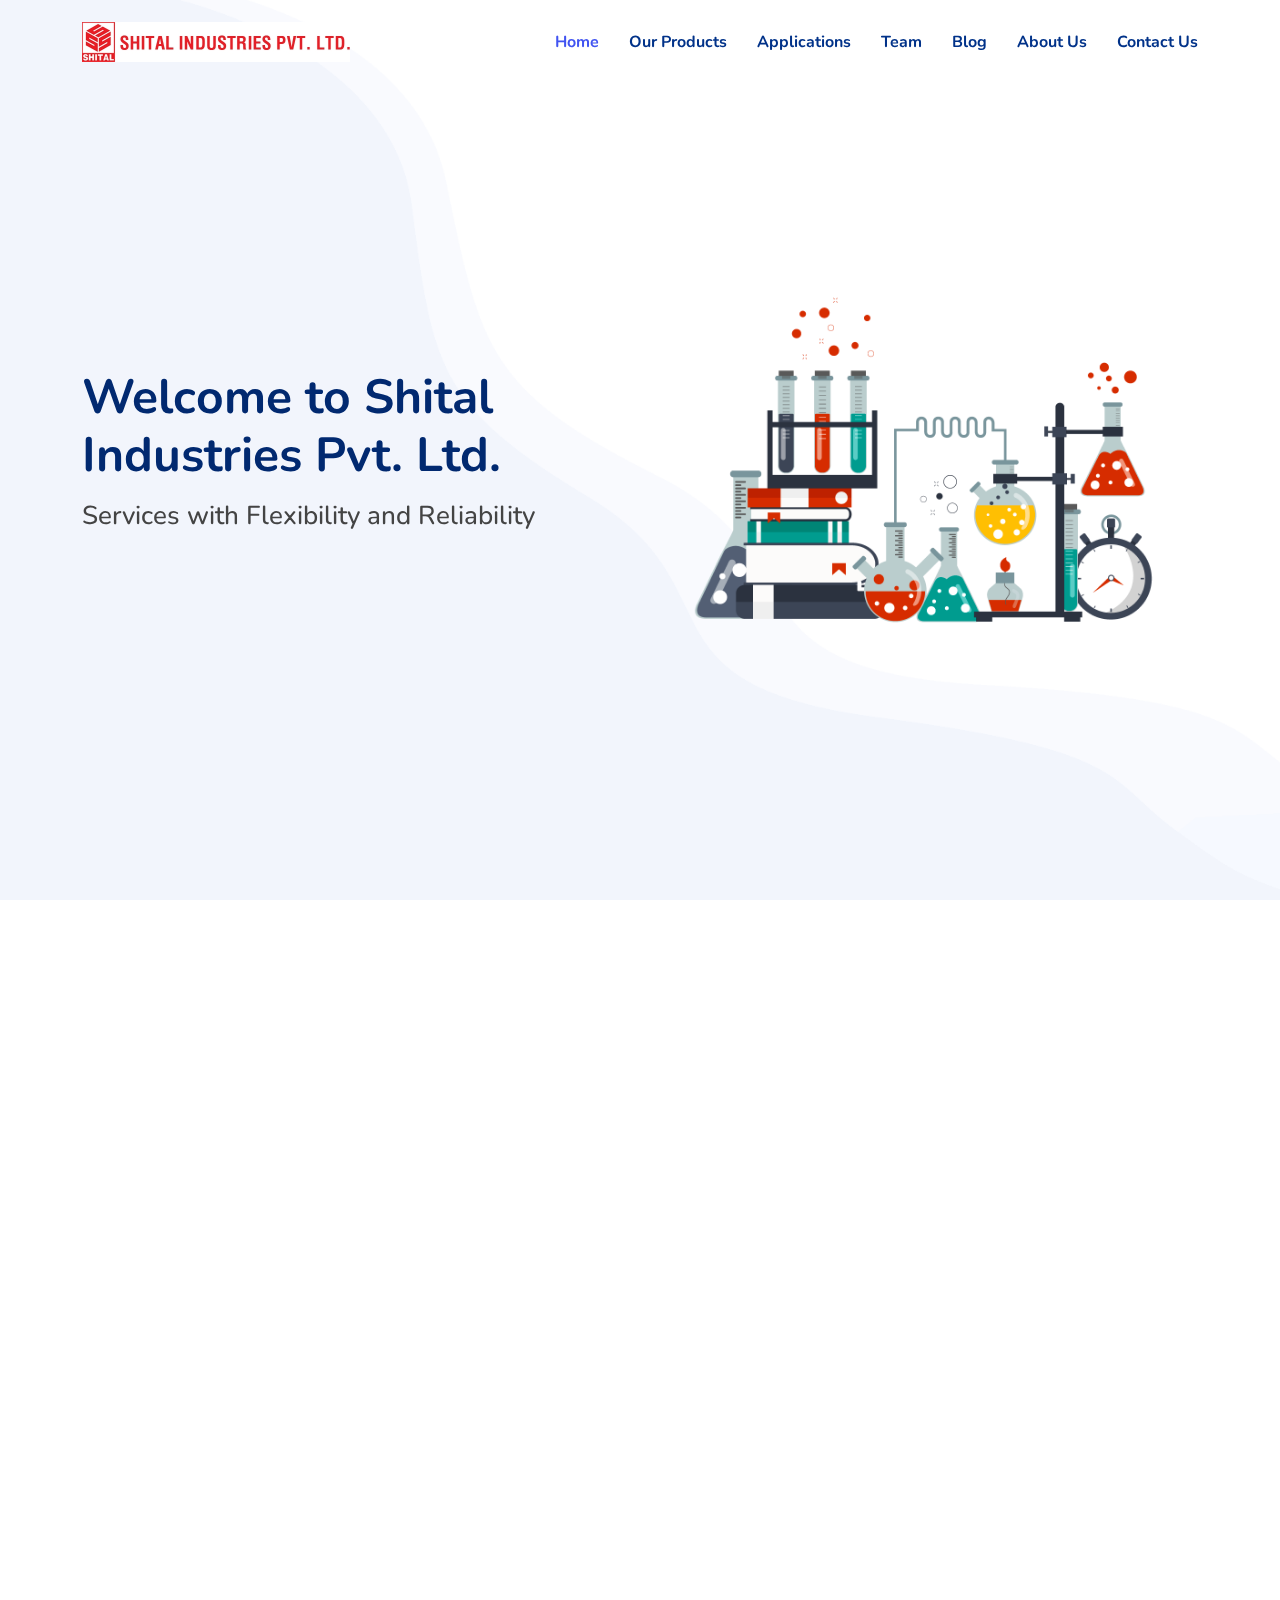
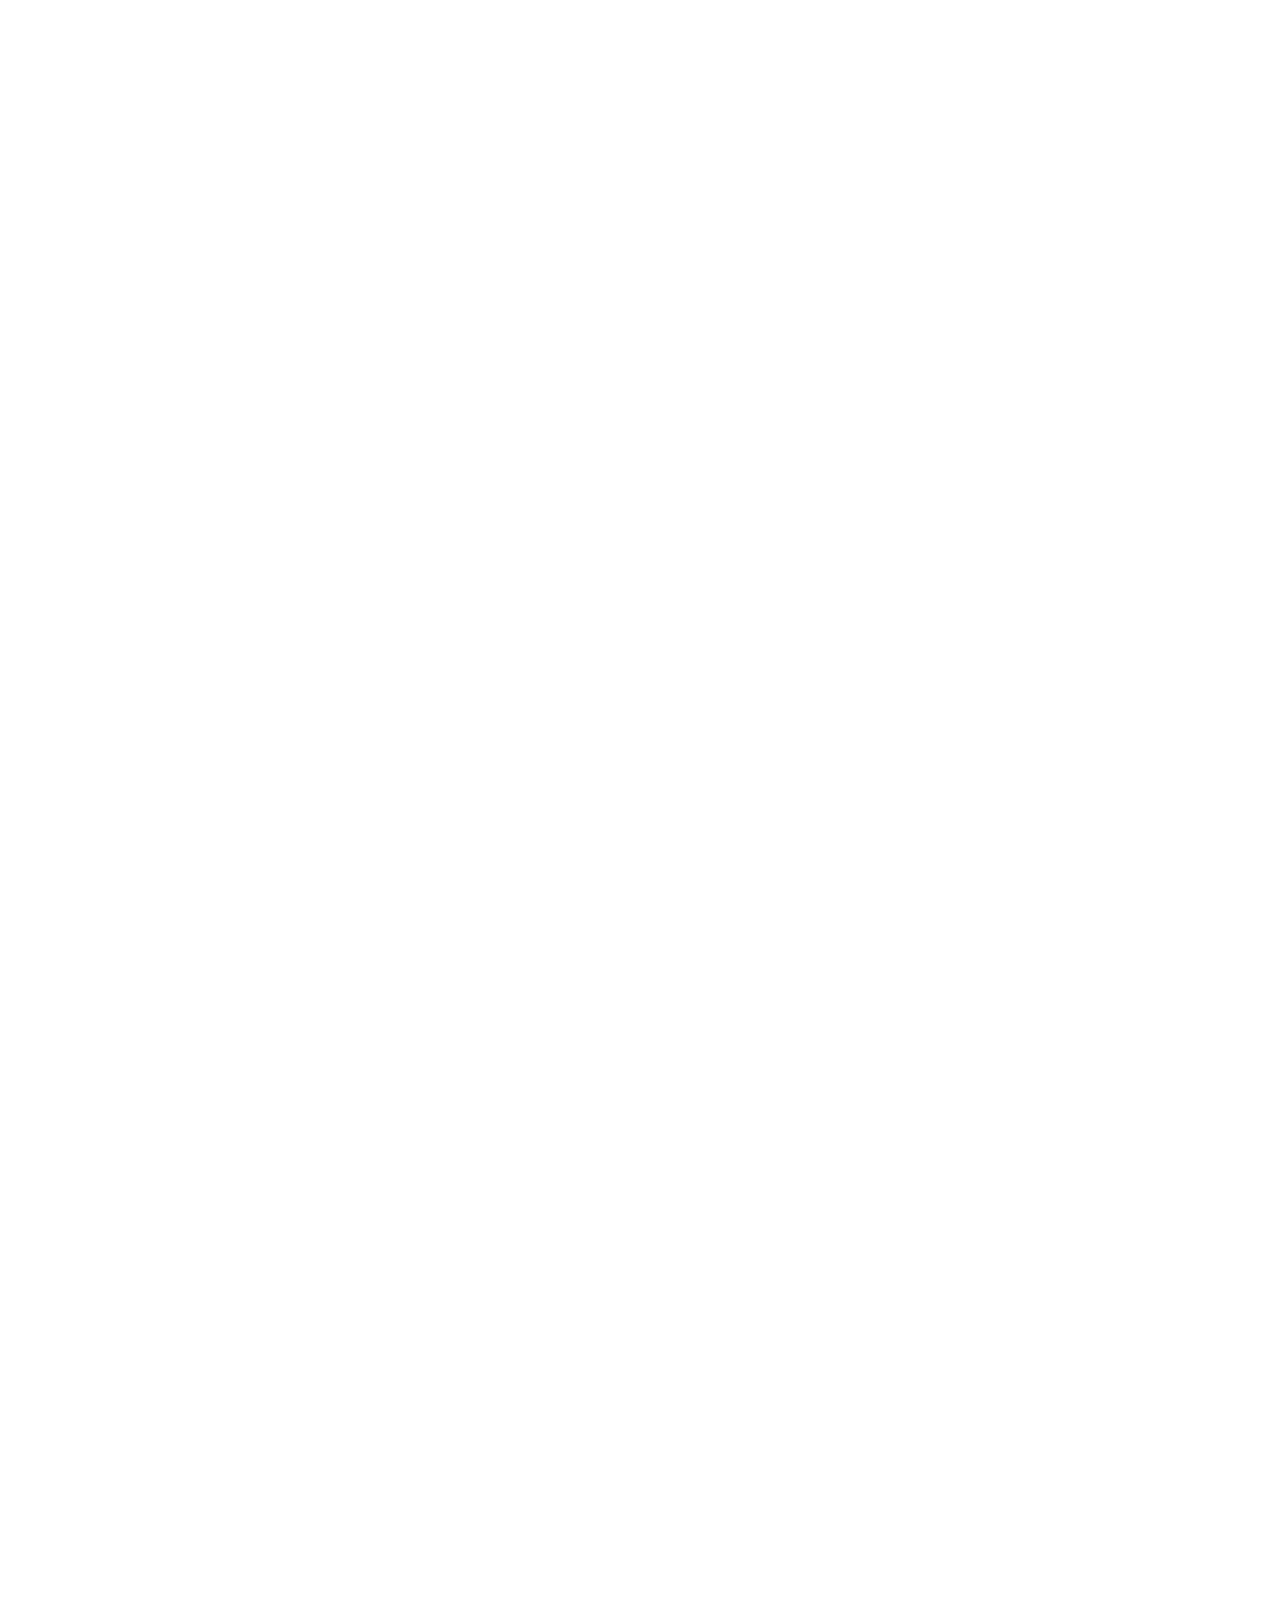
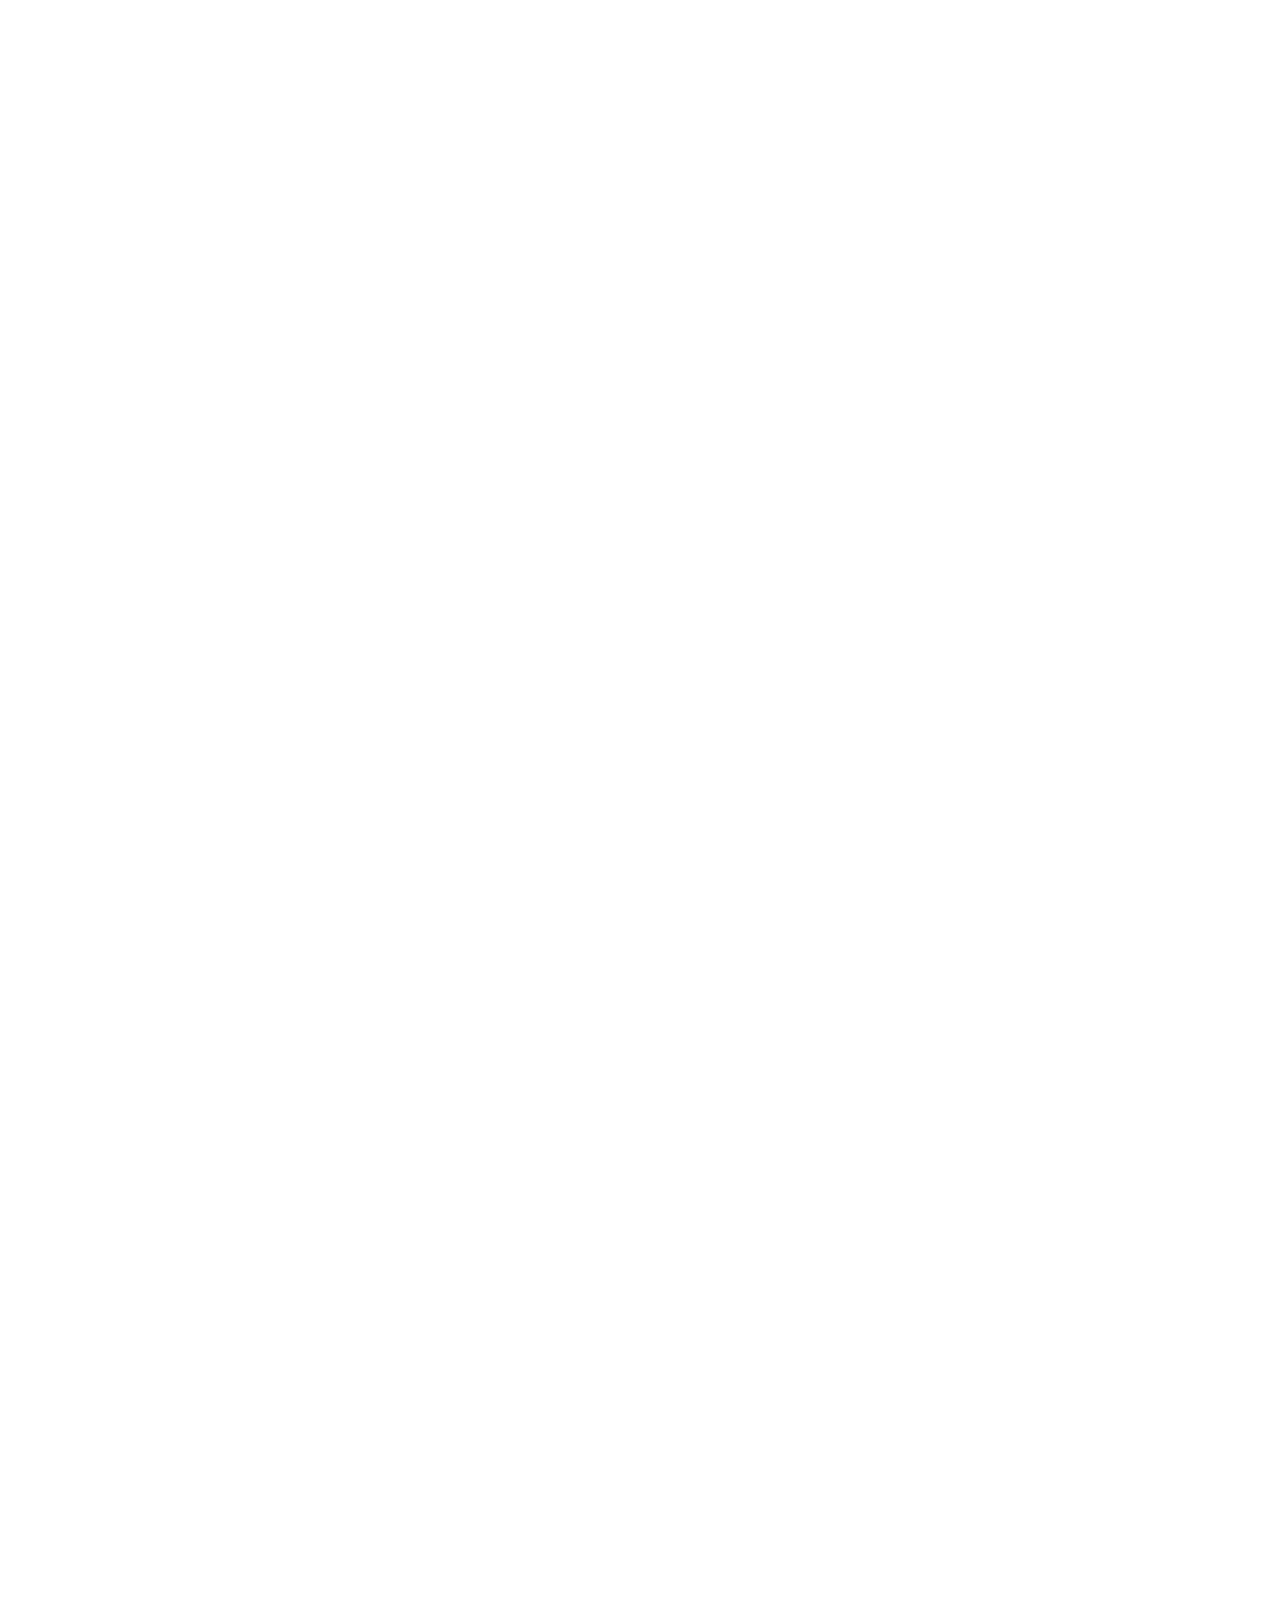
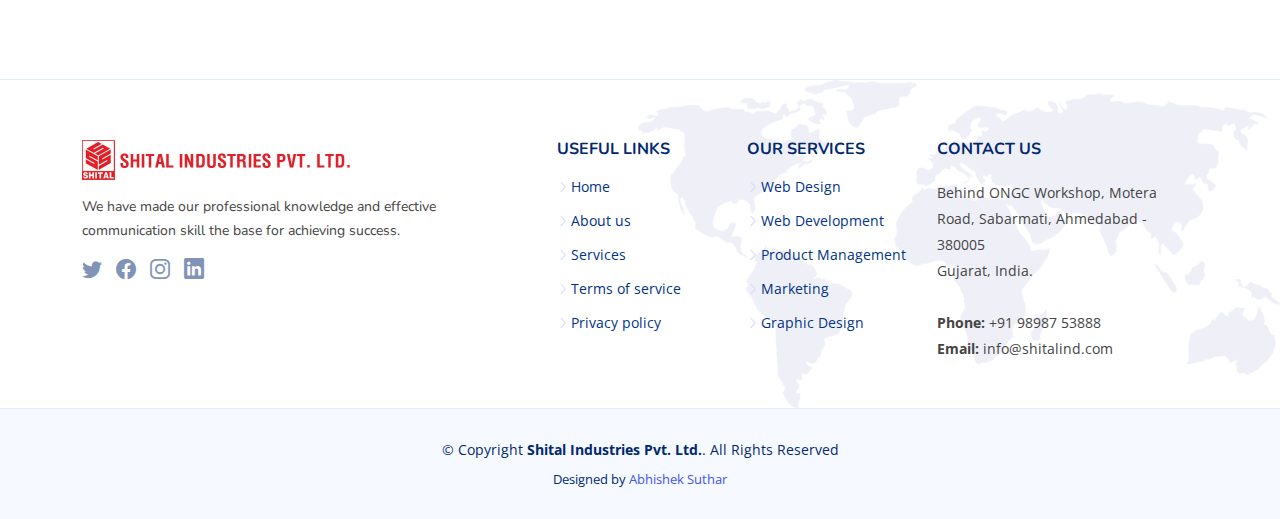
==== commit 1bf563ab: "second commit" ====
--- a/index.html
+++ b/index.html
@@ -43,36 +43,20 @@
         <div class="container-fluid container-xl d-flex align-items-center justify-content-between">
 
             <a href="index.html" class="logo d-flex align-items-center">
-                <img src="assets/img/logo.jpg" alt="">
-                <span>SIPL</span>
+                <img src="assets/img/logo1.jpg" alt="">
+                <!-- <span>SIPL</span> -->
             </a>
 
             <nav id="navbar" class="navbar">
                 <ul>
                     <li><a class="nav-link scrollto active" href="#hero">Home</a></li>
-                    <li><a class="nav-link scrollto" href="about.html">About Us</a></li>
-                    <li><a class="nav-link scrollto" href="#services">Services</a></li>
-                    <li><a class="nav-link scrollto" href="#portfolio">Portfolio</a></li>
+                    <li><a class="nav-link scrollto" href="product.html">Our Products</a></li>
+                    <li><a class="nav-link scrollto" href="application.html">Applications</a></li>
                     <li><a class="nav-link scrollto" href="#team">Team</a></li>
                     <li><a href="blog.html">Blog</a></li>
-                    <li class="dropdown"><a href="#"><span>Drop Down</span> <i class="bi bi-chevron-down"></i></a>
-                        <ul>
-                            <li><a href="#">Drop Down 1</a></li>
-                            <li class="dropdown"><a href="#"><span>Deep Drop Down</span> <i class="bi bi-chevron-right"></i></a>
-                                <ul>
-                                    <li><a href="#">Deep Drop Down 1</a></li>
-                                    <li><a href="#">Deep Drop Down 2</a></li>
-                                    <li><a href="#">Deep Drop Down 3</a></li>
-                                    <li><a href="#">Deep Drop Down 4</a></li>
-                                    <li><a href="#">Deep Drop Down 5</a></li>
-                                </ul>
-                            </li>
-                            <li><a href="#">Drop Down 2</a></li>
-                            <li><a href="#">Drop Down 3</a></li>
-                            <li><a href="#">Drop Down 4</a></li>
-                        </ul>
-                    </li>
-                    <li><a class="nav-link scrollto" href="#contact">Contact Us</a></li>
+                    <li><a class="nav-link scrollto" href="about.html">About Us</a></li>
+
+                    <li><a class="nav-link scrollto" href="contact.html">Contact Us</a></li>
                 </ul>
                 <i class="bi bi-list mobile-nav-toggle"></i>
             </nav>
@@ -142,7 +126,7 @@
         <!-- End About Section -->
 
         <!-- ======= Values Section ======= -->
-        <section id="values" class="values">
+        <!-- <section id="values" class="values">
 
             <div class="container" data-aos="fade-up">
 
@@ -181,7 +165,7 @@
 
             </div>
 
-        </section>
+        </section> -->
         <!-- End Values Section -->
 
         <!-- ======= Counts Section ======= -->
@@ -236,7 +220,7 @@
         </section>
         <!-- End Counts Section -->
 
-        <!-- ======= Features Section ======= -->
+        <!-- ======= EXPORTER  Section ======= -->
         <section id="features" class="features">
 
             <div class="container" data-aos="fade-up">
@@ -282,20 +266,6 @@
                                     <h3>Indian Sub-Continent</h3>
                                 </div>
                             </div>
-
-                            <!--  <div class="col-md-6" data-aos="zoom-out" data-aos-delay="600">
-                <div class="feature-box d-flex align-items-center">
-                  <i class="bi bi-check"></i>
-                  <h3>Alias possimus</h3>
-                </div>
-              </div>
-
-              <div class="col-md-6" data-aos="zoom-out" data-aos-delay="700">
-                <div class="feature-box d-flex align-items-center">
-                  <i class="bi bi-check"></i>
-                  <h3>Repellendus mollitia</h3>
-                </div>
-              </div> -->
 
                         </div>
                     </div>
@@ -380,7 +350,7 @@
                 <!-- End Feature Tabs -->
 
                 <!-- Feature Icons -->
-                <div class="row feature-icons" data-aos="fade-up">
+                <!-- <div class="row feature-icons" data-aos="fade-up">
                     <h3>Ratione mollitia eos ab laudantium rerum beatae quo</h3>
 
                     <div class="row">
@@ -445,88 +415,13 @@
 
                     </div>
 
-                </div>
+                </div> -->
                 <!-- End Feature Icons -->
 
             </div>
 
         </section>
-        <!-- End Features Section -->
-
-        <!-- ======= Services Section ======= -->
-        <section id="services" class="services">
-
-            <div class="container" data-aos="fade-up">
-
-                <header class="section-header">
-                    <h2>Services</h2>
-                    <p>Veritatis et dolores facere numquam et praesentium</p>
-                </header>
-
-                <div class="row gy-4">
-
-                    <div class="col-lg-4 col-md-6" data-aos="fade-up" data-aos-delay="200">
-                        <div class="service-box blue">
-                            <i class="ri-discuss-line icon"></i>
-                            <h3>Nesciunt Mete</h3>
-                            <p>Provident nihil minus qui consequatur non omnis maiores. Eos accusantium minus dolores iure perferendis tempore et consequatur.</p>
-                            <a href="#" class="read-more"><span>Read More</span> <i class="bi bi-arrow-right"></i></a>
-                        </div>
-                    </div>
-
-                    <div class="col-lg-4 col-md-6" data-aos="fade-up" data-aos-delay="300">
-                        <div class="service-box orange">
-                            <i class="ri-discuss-line icon"></i>
-                            <h3>Eosle Commodi</h3>
-                            <p>Ut autem aut autem non a. Sint sint sit facilis nam iusto sint. Libero corrupti neque eum hic non ut nesciunt dolorem.</p>
-                            <a href="#" class="read-more"><span>Read More</span> <i class="bi bi-arrow-right"></i></a>
-                        </div>
-                    </div>
-
-                    <div class="col-lg-4 col-md-6" data-aos="fade-up" data-aos-delay="400">
-                        <div class="service-box green">
-                            <i class="ri-discuss-line icon"></i>
-                            <h3>Ledo Markt</h3>
-                            <p>Ut excepturi voluptatem nisi sed. Quidem fuga consequatur. Minus ea aut. Vel qui id voluptas adipisci eos earum corrupti.</p>
-                            <a href="#" class="read-more"><span>Read More</span> <i class="bi bi-arrow-right"></i></a>
-                        </div>
-                    </div>
-
-                    <div class="col-lg-4 col-md-6" data-aos="fade-up" data-aos-delay="500">
-                        <div class="service-box red">
-                            <i class="ri-discuss-line icon"></i>
-                            <h3>Asperiores Commodi</h3>
-                            <p>Non et temporibus minus omnis sed dolor esse consequatur. Cupiditate sed error ea fuga sit provident adipisci neque.</p>
-                            <a href="#" class="read-more"><span>Read More</span> <i class="bi bi-arrow-right"></i></a>
-                        </div>
-                    </div>
-
-                    <div class="col-lg-4 col-md-6" data-aos="fade-up" data-aos-delay="600">
-                        <div class="service-box purple">
-                            <i class="ri-discuss-line icon"></i>
-                            <h3>Velit Doloremque.</h3>
-                            <p>Cumque et suscipit saepe. Est maiores autem enim facilis ut aut ipsam corporis aut. Sed animi at autem alias eius labore.</p>
-                            <a href="#" class="read-more"><span>Read More</span> <i class="bi bi-arrow-right"></i></a>
-                        </div>
-                    </div>
-
-                    <div class="col-lg-4 col-md-6" data-aos="fade-up" data-aos-delay="700">
-                        <div class="service-box pink">
-                            <i class="ri-discuss-line icon"></i>
-                            <h3>Dolori Architecto</h3>
-                            <p>Hic molestias ea quibusdam eos. Fugiat enim doloremque aut neque non et debitis iure. Corrupti recusandae ducimus enim.</p>
-                            <a href="#" class="read-more"><span>Read More</span> <i class="bi bi-arrow-right"></i></a>
-                        </div>
-                    </div>
-
-                </div>
-
-            </div>
-
-        </section>
-        <!-- End Services Section -->
-
-
+        <!-- End EXPORTER  Section -->
 
         <!-- ======= F.A.Q Section ======= -->
         <section id="faq" class="faq">
@@ -642,52 +537,28 @@
         </section>
         <!-- End F.A.Q Section -->
 
-        <!-- ======= Portfolio Section ======= -->
+        <!-- ======= Product Section ======= -->
         <section id="portfolio" class="portfolio">
 
             <div class="container" data-aos="fade-up">
 
                 <header class="section-header">
-                    <h2>Portfolio</h2>
-                    <p>Check our latest work</p>
+                    <h2>Check out</h2>
+                    <p>Our Products</p>
                 </header>
 
-                <div class="row" data-aos="fade-up" data-aos-delay="100">
-                    <div class="col-lg-12 d-flex justify-content-center">
-                        <ul id="portfolio-flters">
-                            <li data-filter="*" class="filter-active">All</li>
-                            <li data-filter=".filter-chemical">Chemical</li>
-                            <li data-filter=".filter-powder">Powder</li>
-                            <!-- <li data-filter=".filter-web">Web</li> -->
-                        </ul>
-                    </div>
-                </div>
 
                 <div class="row gy-4 portfolio-container" data-aos="fade-up" data-aos-delay="200">
 
                     <div class="col-lg-4 col-md-6 portfolio-item filter-chemical">
                         <div class="portfolio-wrap">
-                            <img src="http://www.shitalind.com/images/product/xtra1.png.pagespeed.ic.floa4OuH7S.webp" class="img-fluid" alt="">
-                            <div class="portfolio-info">
-                                <h4>METHYL TIN STABILIZER</h4>
-                                <p>Chemical</p>
-                                <div class="portfolio-links">
-                                    <a href="http://www.shitalind.com/images/product/xtra1.png.pagespeed.ic.floa4OuH7S.webp" data-gallery="portfolioGallery" class="portfokio-lightbox" title="METHYL TIN STABILIZER"><i class="bi bi-plus"></i></a>
-                                    <a href="product-details.html" title="More Details"><i class="bi bi-link"></i></a>
-                                </div>
-                            </div>
-                        </div>
-                    </div>
-
-                    <div class="col-lg-4 col-md-6 portfolio-item filter-chemical">
-                        <div class="portfolio-wrap">
-                            <img src="http://www.shitalind.com/images/product/2.png" class="img-fluid" alt="">
+                            <img src="assets/img/product/p2.jpg" class="img-fluid" alt="">
                             <div class="portfolio-info">
                                 <h4>ANTIMONY STABILIZER</h4>
                                 <p>Chemical</p>
                                 <div class="portfolio-links">
-                                    <a href="http://www.shitalind.com/images/product/2.png" data-gallery="portfolioGallery" class="portfokio-lightbox" title="ANTIMONY STABILIZER"><i class="bi bi-plus"></i></a>
-                                    <a href="product-details.html" title="More Details"><i class="bi bi-link"></i></a>
+                                    <a href="assets/img/product/p2.jpg" data-gallery="portfolioGallery" class="portfokio-lightbox" title="ANTIMONY STABILIZER"><i class="bi bi-plus"></i></a>
+                                    <a href="product-details.html#antimony" title="More Details"><i class="bi bi-link"></i></a>
                                 </div>
                             </div>
                         </div>
@@ -695,69 +566,13 @@
 
                     <div class="col-lg-4 col-md-6 portfolio-item filter-chemical">
                         <div class="portfolio-wrap">
-                            <img src="http://www.shitalind.com/images/product/3.png" class="img-fluid" alt="">
+                            <img src="assets/img/product/p3.jpg" class="img-fluid" alt="">
                             <div class="portfolio-info">
                                 <h4>EPOXIDIZED SOYBEAN OIL</h4>
                                 <p>Chemical</p>
                                 <div class="portfolio-links">
-                                    <a href="http://www.shitalind.com/images/product/3.png" data-gallery="portfolioGallery" class="portfokio-lightbox" title="EPOXIDIZED SOYBEAN OIL"><i class="bi bi-plus"></i></a>
-                                    <a href="product-details.html" title="More Details"><i class="bi bi-link"></i></a>
-                                </div>
-                            </div>
-                        </div>
-                    </div>
-
-                    <div class="col-lg-4 col-md-6 portfolio-item filter-chemical">
-                        <div class="portfolio-wrap">
-                            <img src="http://www.shitalind.com/images/product/4.png" class=" img-fluid " alt=" ">
-                            <div class="portfolio-info ">
-                                <h4>EPOXY PLASTICISER</h4>
-                                <p>Chemical</p>
-                                <div class="portfolio-links ">
-                                    <a href="http://www.shitalind.com/images/product/4.png" data-gallery="portfolioGallery " class="portfokio-lightbox " title="EPOXY PLASTICISER"><i class="bi bi-plus "></i></a>
-                                    <a href="product-details.html " title="More Details "><i class="bi bi-link "></i></a>
-                                </div>
-                            </div>
-                        </div>
-                    </div>
-
-                    <div class="col-lg-4 col-md-6 portfolio-item filter-chemical">
-                        <div class="portfolio-wrap ">
-                            <img src="http://www.shitalind.com/images/product/5.png" class="img-fluid " alt=" ">
-                            <div class="portfolio-info ">
-                                <h4>PLASTICISER</h4>
-                                <p>Chemical</p>
-                                <div class="portfolio-links ">
-                                    <a href="http://www.shitalind.com/images/product/5.png" data-gallery="portfolioGallery " class="portfokio-lightbox " title="PLASTICISER"><i class="bi bi-plus "></i></a>
-                                    <a href="product-details.html " title="More Details "><i class="bi bi-link "></i></a>
-                                </div>
-                            </div>
-                        </div>
-                    </div>
-
-                    <div class="col-lg-4 col-md-6 portfolio-item filter-chemical">
-                        <div class="portfolio-wrap ">
-                            <img src="http://www.shitalind.com/images/product/6.png" class="img-fluid " alt=" ">
-                            <div class="portfolio-info ">
-                                <h4>CALCIUM ZINC STABILIZER</h4>
-                                <p>Chemical</p>
-                                <div class="portfolio-links ">
-                                    <a href="http://www.shitalind.com/images/product/6.png" data-gallery="portfolioGallery " class="portfokio-lightbox " title="CALCIUM ZINC STABILIZER"><i class="bi bi-plus "></i></a>
-                                    <a href="product-details.html " title="More Details "><i class="bi bi-link "></i></a>
-                                </div>
-                            </div>
-                        </div>
-                    </div>
-
-                    <div class="col-lg-4 col-md-6 portfolio-item filter-chemical">
-                        <div class="portfolio-wrap ">
-                            <img src="http://www.shitalind.com/images/product/7.png" class="img-fluid " alt=" ">
-                            <div class="portfolio-info ">
-                                <h4>BARIUM CADMIUM ZINC STABILIZER</h4>
-                                <p>Chemical</p>
-                                <div class="portfolio-links ">
-                                    <a href="http://www.shitalind.com/images/product/7.png" data-gallery="portfolioGallery " class="portfokio-lightbox " title="BARIUM CADMIUM ZINC STABILIZER"><i class="bi bi-plus "></i></a>
-                                    <a href="product-details.html " title="More Details "><i class="bi bi-link "></i></a>
+                                    <a href="assets/img/product/p3.jpg" data-gallery="portfolioGallery" class="portfokio-lightbox" title="EPOXIDIZED SOYBEAN OIL"><i class="bi bi-plus"></i></a>
+                                    <a href="product-details.html#soyabean" title="More Details"><i class="bi bi-link"></i></a>
                                 </div>
                             </div>
                         </div>
@@ -765,38 +580,30 @@
 
                     <div class="col-lg-4 col-md-6 portfolio-item filter-powder">
                         <div class="portfolio-wrap ">
-                            <img src="http://www.shitalind.com/images/product/8.png" class="img-fluid " alt=" ">
-                            <div class="portfolio-info ">
-                                <h4>ACRYLIC PROCESSING AID</h4>
-                                <p>Powder</p>
-                                <div class="portfolio-links ">
-                                    <a href="http://www.shitalind.com/images/product/8.png" data-gallery="portfolioGallery " class="portfokio-lightbox " title="ACRYLIC PROCESSING AID"><i class="bi bi-plus "></i></a>
-                                    <a href="product-details.html " title="More Details "><i class="bi bi-link "></i></a>
-                                </div>
-                            </div>
-                        </div>
-                    </div>
-
-                    <div class="col-lg-4 col-md-6 portfolio-item filter-powder">
-                        <div class="portfolio-wrap ">
-                            <img src="http://www.shitalind.com/images/product/9.png" class="img-fluid " alt=" ">
+                            <img src="assets/img/product/p9.jpg" class="img-fluid " alt=" ">
                             <div class="portfolio-info ">
                                 <h4>ACRYLIC IMPACT MODIFIER</h4>
                                 <p>Powder</p>
                                 <div class="portfolio-links ">
-                                    <a href="http://www.shitalind.com/images/product/9.png" data-gallery="portfolioGallery " class="portfokio-lightbox " title="ACRYLIC IMPACT MODIFIER"><i class="bi bi-plus "></i></a>
-                                    <a href="product-details.html#demo" title="More Details "><i class="bi bi-link "></i></a>
-                                </div>
-                            </div>
-                        </div>
-                    </div>
-
-                </div>
-
+                                    <a href="assets/img/product/p9.jpg" data-gallery="portfolioGallery " class="portfokio-lightbox " title="ACRYLIC IMPACT MODIFIER"><i class="bi bi-plus "></i></a>
+                                    <a href="product-details.html#modifier" title="More Details "><i class="bi bi-link "></i></a>
+                                </div>
+                            </div>
+                        </div>
+                    </div>
+
+
+                </div>
+                <div class="text-center mt-5">
+                    <a href="product.html" class="btn-read-more d-inline-flex align-items-center justify-content-center align-self-center">
+                        <span>More Products</span>
+                        <i class="bi bi-arrow-right"></i>
+                    </a>
+                </div>
             </div>
 
         </section>
-        <!-- End Portfolio Section -->
+        <!-- End Product Section -->
 
         <!-- ======= Testimonials Section ======= -->
         <section id="testimonials " class="testimonials ">
@@ -904,101 +711,6 @@
 
         </section>
         <!-- End Testimonials Section -->
-
-        <!-- ======= Team Section ======= -->
-        <section id="team " class="team ">
-
-            <div class="container " data-aos="fade-up ">
-
-                <header class="section-header ">
-                    <h2>Team</h2>
-                    <p>Our hard working team</p>
-                </header>
-
-                <div class="row gy-4 ">
-
-                    <div class="col-lg-3 col-md-6 d-flex align-items-stretch " data-aos="fade-up " data-aos-delay="100 ">
-                        <div class="member ">
-                            <div class="member-img ">
-                                <img src="assets/img/team/team-1.jpg " class="img-fluid " alt=" ">
-                                <div class="social ">
-                                    <a href=" "><i class="bi bi-twitter "></i></a>
-                                    <a href=" "><i class="bi bi-facebook "></i></a>
-                                    <a href=" "><i class="bi bi-instagram "></i></a>
-                                    <a href=" "><i class="bi bi-linkedin "></i></a>
-                                </div>
-                            </div>
-                            <div class="member-info ">
-                                <h4>Walter White</h4>
-                                <span>Chief Executive Officer</span>
-                                <p>Velit aut quia fugit et et. Dolorum ea voluptate vel tempore tenetur ipsa quae aut. Ipsum exercitationem iure minima enim corporis et voluptate.</p>
-                            </div>
-                        </div>
-                    </div>
-
-                    <div class="col-lg-3 col-md-6 d-flex align-items-stretch " data-aos="fade-up " data-aos-delay="200 ">
-                        <div class="member ">
-                            <div class="member-img ">
-                                <img src="assets/img/team/team-2.jpg " class="img-fluid " alt=" ">
-                                <div class="social ">
-                                    <a href=" "><i class="bi bi-twitter "></i></a>
-                                    <a href=" "><i class="bi bi-facebook "></i></a>
-                                    <a href=" "><i class="bi bi-instagram "></i></a>
-                                    <a href=" "><i class="bi bi-linkedin "></i></a>
-                                </div>
-                            </div>
-                            <div class="member-info ">
-                                <h4>Sarah Jhonson</h4>
-                                <span>Product Manager</span>
-                                <p>Quo esse repellendus quia id. Est eum et accusantium pariatur fugit nihil minima suscipit corporis. Voluptate sed quas reiciendis animi neque sapiente.</p>
-                            </div>
-                        </div>
-                    </div>
-
-                    <div class="col-lg-3 col-md-6 d-flex align-items-stretch " data-aos="fade-up " data-aos-delay="300 ">
-                        <div class="member ">
-                            <div class="member-img ">
-                                <img src="assets/img/team/team-3.jpg " class="img-fluid " alt=" ">
-                                <div class="social ">
-                                    <a href=" "><i class="bi bi-twitter "></i></a>
-                                    <a href=" "><i class="bi bi-facebook "></i></a>
-                                    <a href=" "><i class="bi bi-instagram "></i></a>
-                                    <a href=" "><i class="bi bi-linkedin "></i></a>
-                                </div>
-                            </div>
-                            <div class="member-info ">
-                                <h4>William Anderson</h4>
-                                <span>CTO</span>
-                                <p>Vero omnis enim consequatur. Voluptas consectetur unde qui molestiae deserunt. Voluptates enim aut architecto porro aspernatur molestiae modi.</p>
-                            </div>
-                        </div>
-                    </div>
-
-                    <div class="col-lg-3 col-md-6 d-flex align-items-stretch " data-aos="fade-up " data-aos-delay="400 ">
-                        <div class="member ">
-                            <div class="member-img ">
-                                <img src="assets/img/team/team-4.jpg " class="img-fluid " alt=" ">
-                                <div class="social ">
-                                    <a href=" "><i class="bi bi-twitter "></i></a>
-                                    <a href=" "><i class="bi bi-facebook "></i></a>
-                                    <a href=" "><i class="bi bi-instagram "></i></a>
-                                    <a href=" "><i class="bi bi-linkedin "></i></a>
-                                </div>
-                            </div>
-                            <div class="member-info ">
-                                <h4>Amanda Jepson</h4>
-                                <span>Accountant</span>
-                                <p>Rerum voluptate non adipisci animi distinctio et deserunt amet voluptas. Quia aut aliquid doloremque ut possimus ipsum officia.</p>
-                            </div>
-                        </div>
-                    </div>
-
-                </div>
-
-            </div>
-
-        </section>
-        <!-- End Team Section -->
 
         <!-- ======= Clients Section ======= -->
         <section id="clients " class="clients ">
@@ -1029,94 +741,6 @@
         <!-- End Clients Section -->
 
 
-
-        <!-- ======= Contact Section ======= -->
-        <section id="contact " class="contact ">
-
-            <div class="container " data-aos="fade-up ">
-
-                <header class="section-header ">
-                    <h2>Contact</h2>
-                    <p>Contact Us</p>
-                </header>
-
-                <div class="row gy-4 ">
-
-                    <div class="col-lg-6 ">
-
-                        <div class="row gy-4 ">
-                            <div class="col-md-6 ">
-                                <div class="info-box ">
-                                    <i class="bi bi-geo-alt "></i>
-                                    <h3>Address</h3>
-                                    <p>Behind ONGC Workshop, Sabarmati, Ahmedabad - 380005 Gujarat, India.</p>
-                                </div>
-                            </div>
-                            <div class="col-md-6 ">
-                                <div class="info-box ">
-                                    <i class="bi bi-telephone "></i>
-                                    <h3>Call Us</h3>
-                                    <p>+91 98987 53888<br> +91 96018 89579</p>
-                                </div>
-                            </div>
-                            <div class="col-md-6 ">
-                                <div class="info-box ">
-                                    <i class="bi bi-envelope "></i>
-                                    <h3>Email Us</h3>
-                                    <p>shitalind@yahoo.com<br>info@shitalind.com</p>
-                                </div>
-                            </div>
-                            <div class="col-md-6 ">
-                                <div class="info-box ">
-                                    <i class="bi bi-clock "></i>
-                                    <h3>Open Hours</h3>
-                                    <p>Monday - Saturday<br>10:00AM - 05:00PM</p>
-                                </div>
-                            </div>
-                        </div>
-
-                    </div>
-
-                    <div class="col-lg-6 ">
-                        <form action="forms/contact.php " method="post " class="php-email-form ">
-                            <div class="row gy-4 ">
-
-                                <div class="col-md-6 ">
-                                    <input type="text " name="name " class="form-control " placeholder="Your Name " required>
-                                </div>
-
-                                <div class="col-md-6 ">
-                                    <input type="email " class="form-control " name="email " placeholder="Your Email " required>
-                                </div>
-
-                                <div class="col-md-12 ">
-                                    <input type="text " class="form-control " name="subject " placeholder="Subject " required>
-                                </div>
-
-                                <div class="col-md-12 ">
-                                    <textarea class="form-control " name="message " rows="6 " placeholder="Message " required></textarea>
-                                </div>
-
-                                <div class="col-md-12 text-center ">
-                                    <div class="loading ">Loading</div>
-                                    <div class="error-message "></div>
-                                    <div class="sent-message ">Your message has been sent. Thank you!</div>
-
-                                    <button type="submit ">Send Message</button>
-                                </div>
-
-                            </div>
-                        </form>
-
-                    </div>
-
-                </div>
-
-            </div>
-
-        </section>
-        <!-- End Contact Section -->
-
     </main>
     <!-- End #main -->
 
@@ -1130,8 +754,8 @@
                 <div class="row gy-4 ">
                     <div class="col-lg-5 col-md-12 footer-info ">
                         <a href="index.html " class="logo d-flex align-items-center ">
-                            <img src="assets/img/logo.jpg " alt=" ">
-                            <span>Shital Industries</span>
+                            <img src="assets/img/logo1.jpg " alt=" ">
+                            <!-- <span>Shital Industries</span> -->
                         </a>
                         <p>We have made our professional knowledge and effective communication skill the base for achieving success.</p>
                         <div class="social-links mt-3 ">
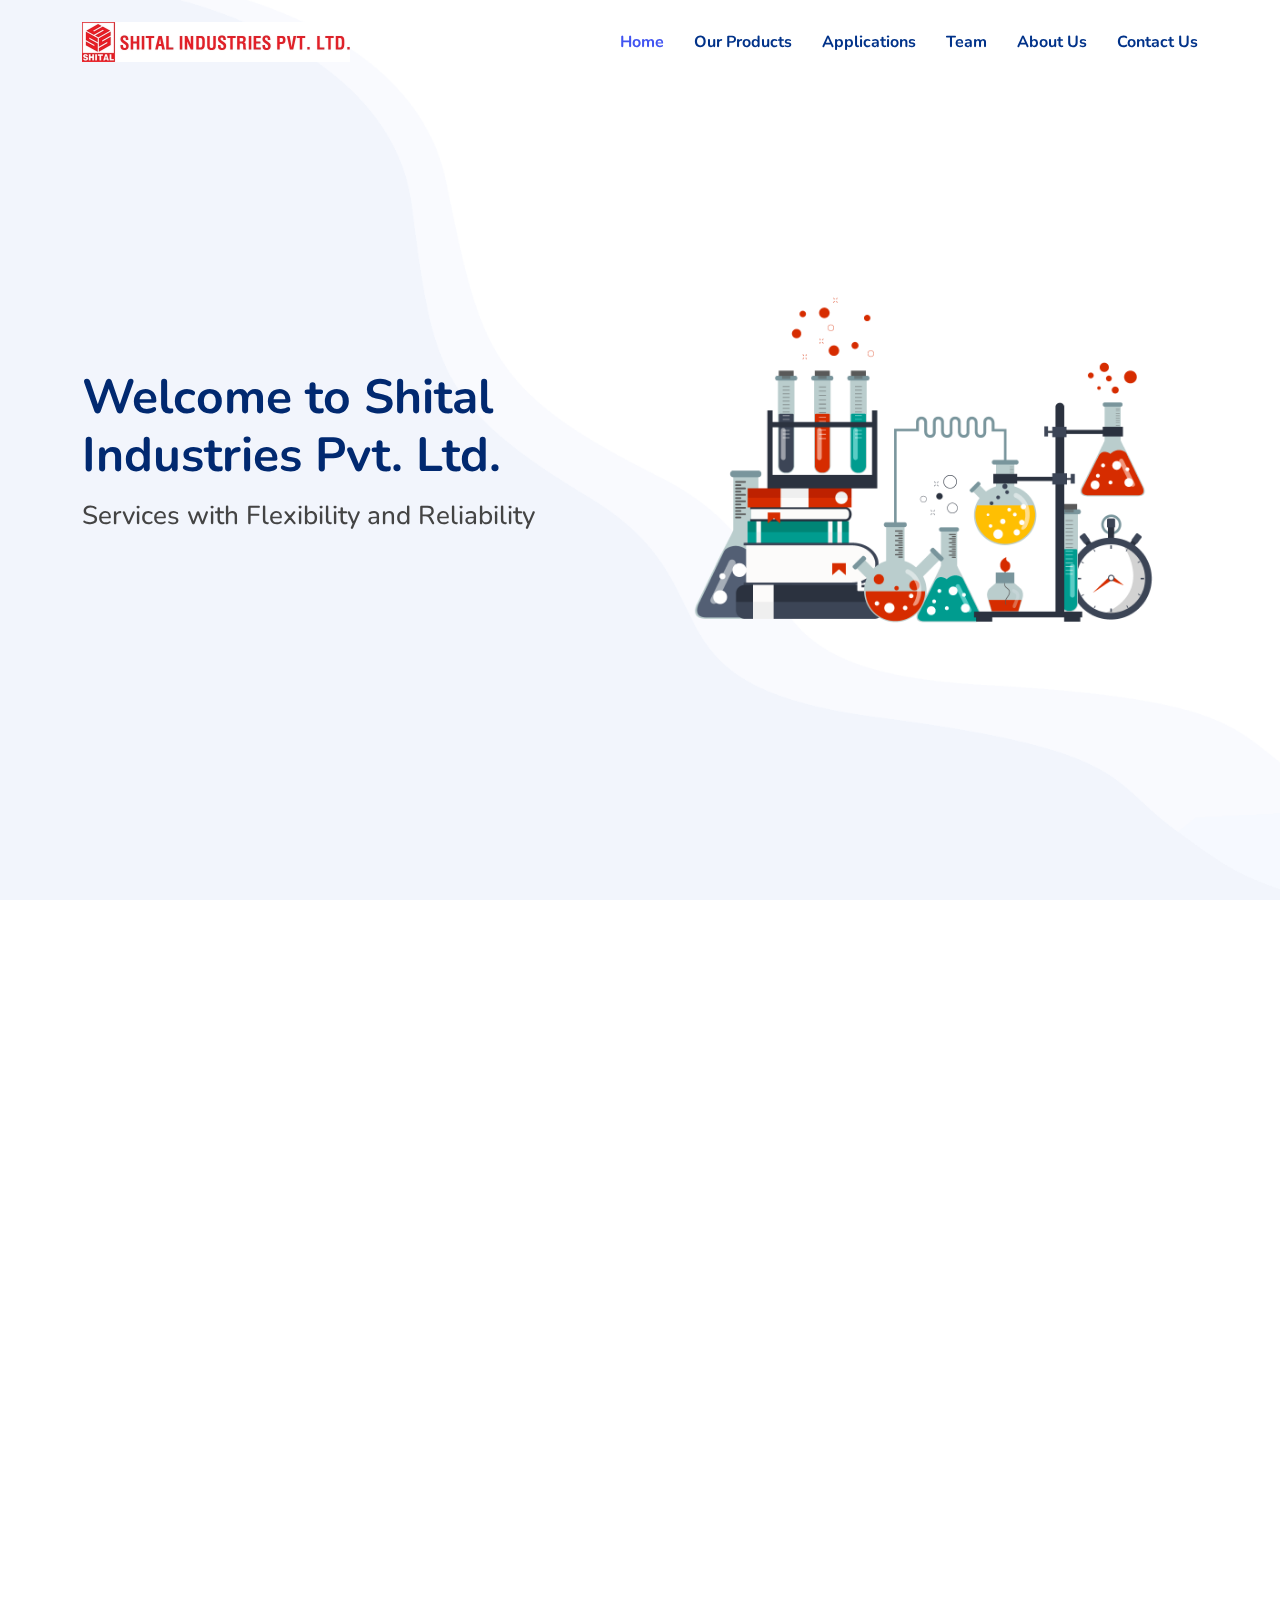
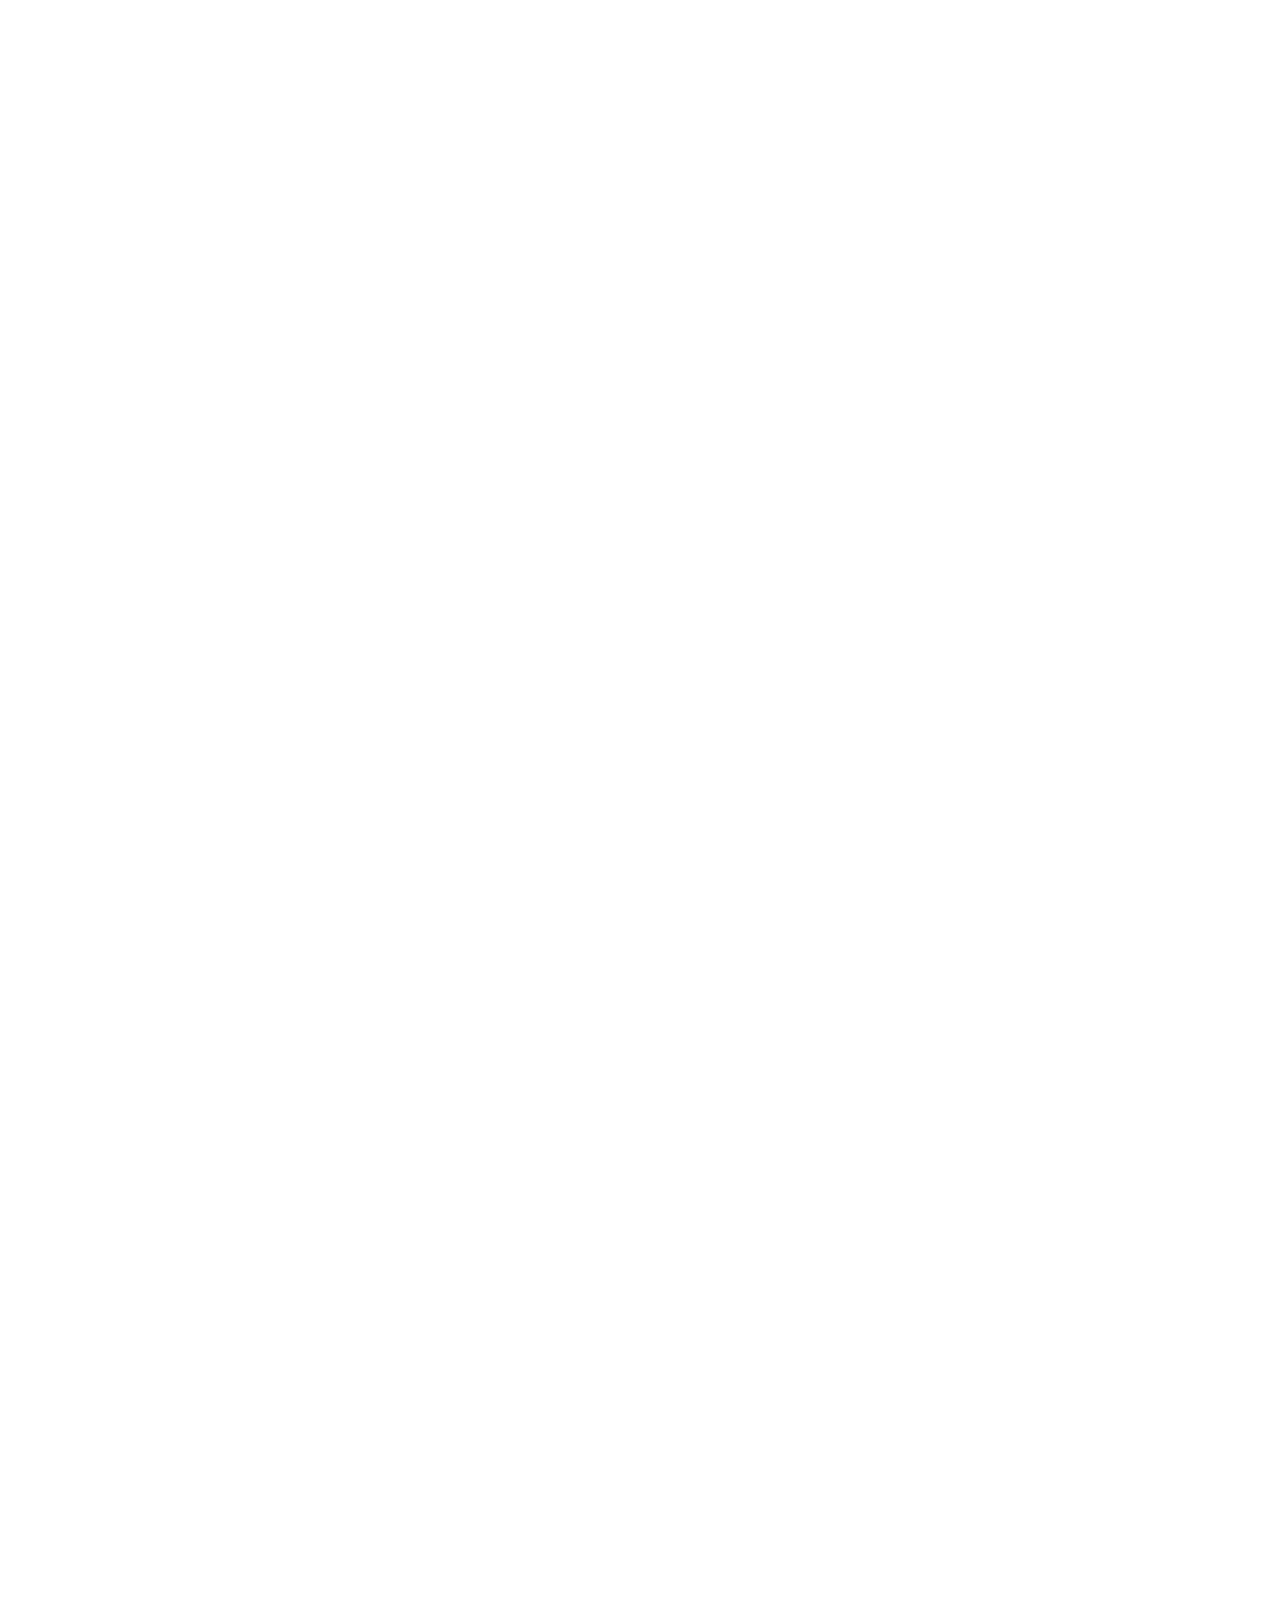
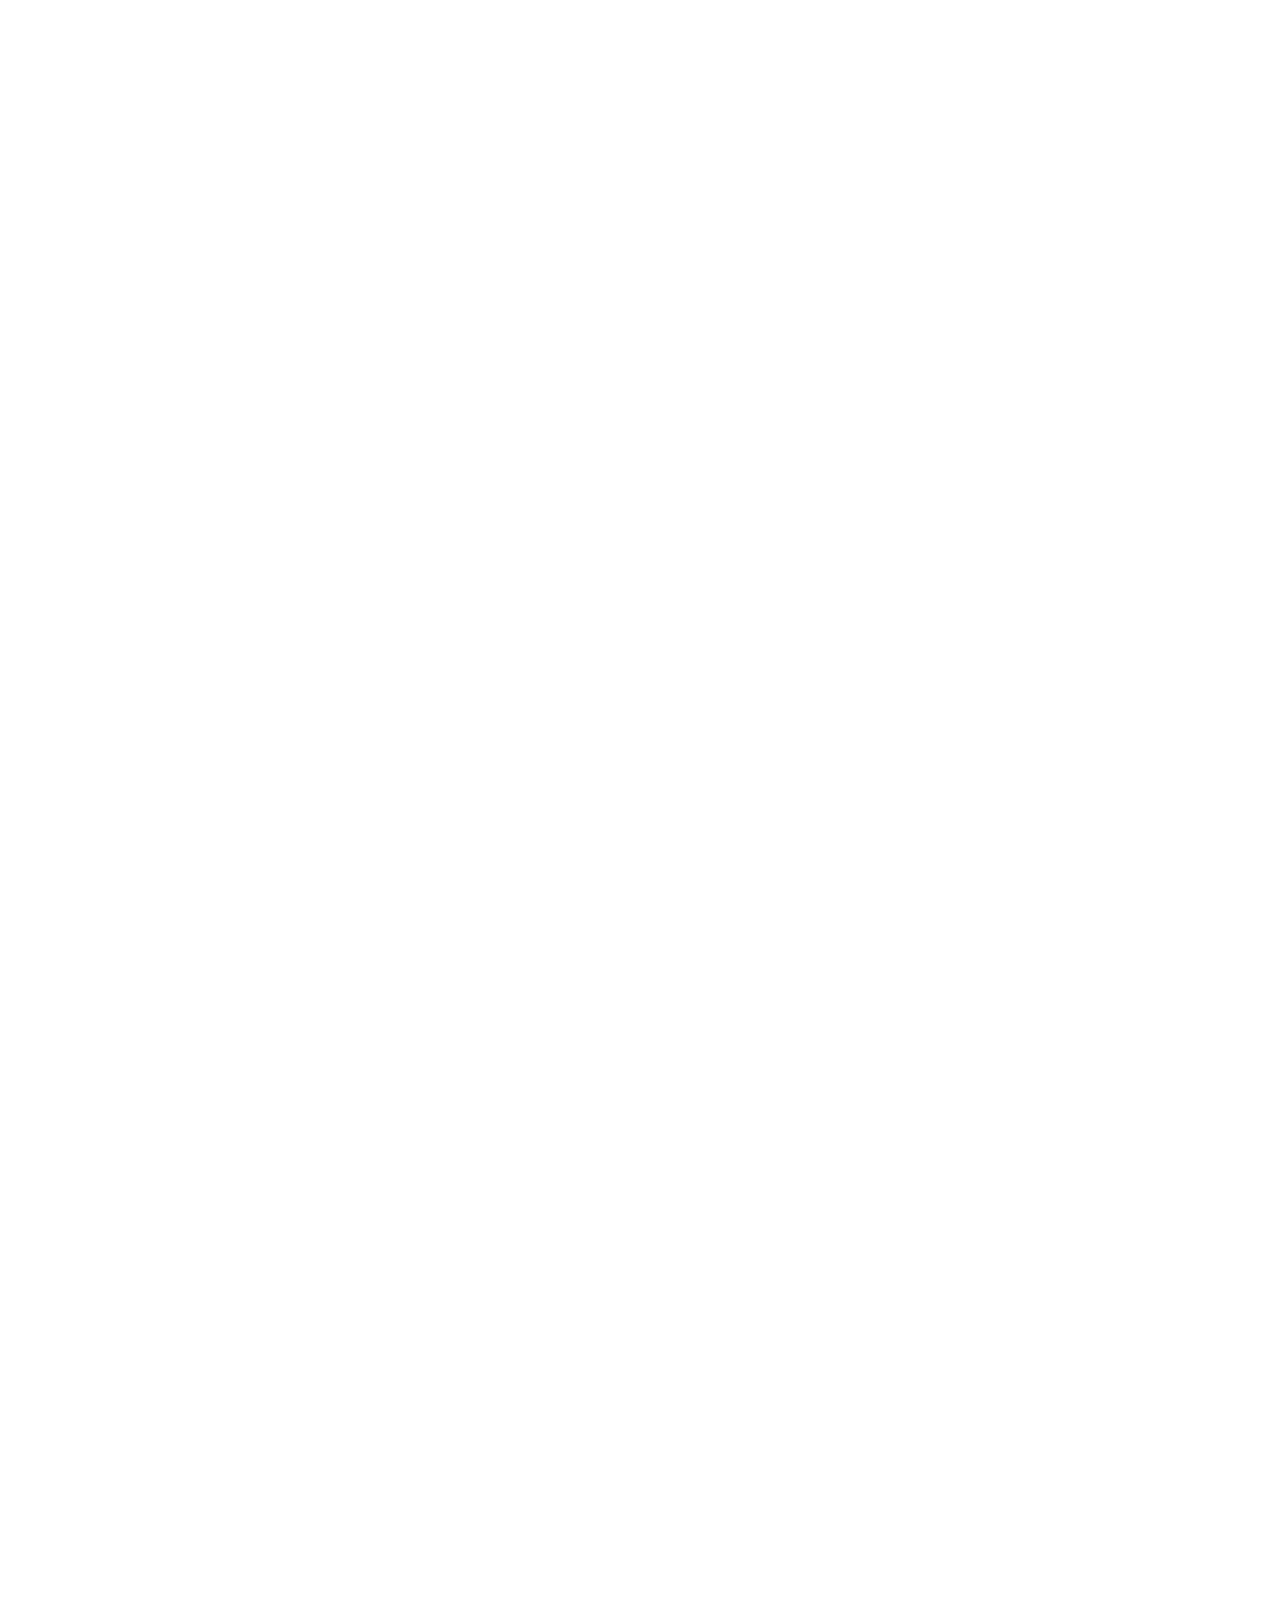
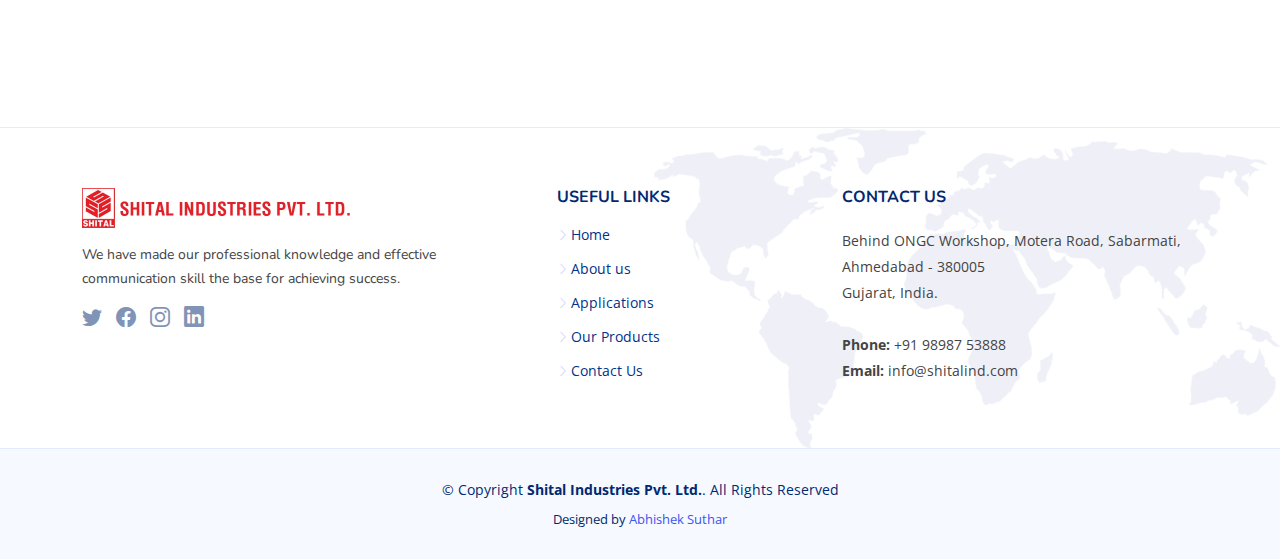
==== commit bc866522: "third commit" ====
--- a/index.html
+++ b/index.html
@@ -5,14 +5,14 @@
     <meta charset="utf-8">
     <meta content="width=device-width, initial-scale=1.0" name="viewport">
 
-    <title>FlexStart Bootstrap Template - Index</title>
+    <title>SIPL - Home</title>
     <meta content="" name="description">
 
     <meta content="" name="keywords">
 
     <!-- Favicons -->
-    <link href="assets/img/favicon.png" rel="icon">
-    <link href="assets/img/apple-touch-icon.png" rel="apple-touch-icon">
+    <link href="assets/img/logo.jpg" rel="icon">
+    <!-- <link href="assets/img/apple-touch-icon.png" rel="apple-touch-icon"> -->
 
     <!-- Google Fonts -->
     <link href="https://fonts.googleapis.com/css?family=Open+Sans:300,300i,400,400i,600,600i,700,700i|Nunito:300,300i,400,400i,600,600i,700,700i|Poppins:300,300i,400,400i,500,500i,600,600i,700,700i" rel="stylesheet">
@@ -52,8 +52,8 @@
                     <li><a class="nav-link scrollto active" href="#hero">Home</a></li>
                     <li><a class="nav-link scrollto" href="product.html">Our Products</a></li>
                     <li><a class="nav-link scrollto" href="application.html">Applications</a></li>
-                    <li><a class="nav-link scrollto" href="#team">Team</a></li>
-                    <li><a href="blog.html">Blog</a></li>
+                    <li><a class="nav-link scrollto" href="team.html">Team</a></li>
+                    <!-- <li><a href="blog.html">Blog</a></li> -->
                     <li><a class="nav-link scrollto" href="about.html">About Us</a></li>
 
                     <li><a class="nav-link scrollto" href="contact.html">Contact Us</a></li>
@@ -101,13 +101,14 @@
 
                     <div class="col-lg-6 d-flex flex-column justify-content-center" data-aos="fade-up" data-aos-delay="200">
                         <div class="content">
-                            <h3>Who We Are</h3>
-                            <h2>Expedita voluptas omnis cupiditate totam eveniet nobis sint iste. Dolores est repellat corrupti reprehenderit.</h2>
+                            <h3>Why Shital Group?</h3>
+                            <h2>Our successful business portfolio dipicts our achievements in the market, having numbers of customers pan the world. </h2>
                             <p>
-                                Quisquam vel ut sint cum eos hic dolores aperiam. Sed deserunt et. Inventore et et dolor consequatur itaque ut voluptate sed et. Magnam nam ipsum tenetur suscipit voluptatum nam et est corrupti.
+                                Our products are recommended because of their high quality and cost effectiveness. Our products that have proven to be highly durable. And WE are recommended because we stand besides our customers till the end, providing them any and ever assistance that
+                                we can to make their products outshine others.
                             </p>
                             <div class="text-center text-lg-start">
-                                <a href="#" class="btn-read-more d-inline-flex align-items-center justify-content-center align-self-center">
+                                <a href="about.html" class="btn-read-more d-inline-flex align-items-center justify-content-center align-self-center">
                                     <span>Read More</span>
                                     <i class="bi bi-arrow-right"></i>
                                 </a>
@@ -747,12 +748,10 @@
     <!-- ======= Footer ======= -->
     <footer id="footer " class="footer ">
 
-
-
         <div class="footer-top ">
             <div class="container ">
                 <div class="row gy-4 ">
-                    <div class="col-lg-5 col-md-12 footer-info ">
+                    <div class="col-lg-5 col-md-12 footer-info mr-5">
                         <a href="index.html " class="logo d-flex align-items-center ">
                             <img src="assets/img/logo1.jpg " alt=" ">
                             <!-- <span>Shital Industries</span> -->
@@ -766,29 +765,19 @@
                         </div>
                     </div>
 
-                    <div class="col-lg-2 col-6 footer-links ">
+                    <div class="col-lg-3 col-6 footer-links ">
                         <h4>Useful Links</h4>
                         <ul>
-                            <li><i class="bi bi-chevron-right "></i> <a href="# ">Home</a></li>
-                            <li><i class="bi bi-chevron-right "></i> <a href="# ">About us</a></li>
-                            <li><i class="bi bi-chevron-right "></i> <a href="# ">Services</a></li>
-                            <li><i class="bi bi-chevron-right "></i> <a href="# ">Terms of service</a></li>
-                            <li><i class="bi bi-chevron-right "></i> <a href="# ">Privacy policy</a></li>
+                            <li><i class="bi bi-chevron-right "></i> <a href="index.html">Home</a></li>
+                            <li><i class="bi bi-chevron-right "></i> <a href="about.html">About us</a></li>
+                            <li><i class="bi bi-chevron-right "></i> <a href="application.html">Applications</a></li>
+                            <li><i class="bi bi-chevron-right "></i> <a href="pr">Our Products</a></li>
+                            <li><i class="bi bi-chevron-right "></i> <a href="contact.html">Contact Us</a></li>
                         </ul>
                     </div>
 
-                    <div class="col-lg-2 col-6 footer-links ">
-                        <h4>Our Services</h4>
-                        <ul>
-                            <li><i class="bi bi-chevron-right "></i> <a href="# ">Web Design</a></li>
-                            <li><i class="bi bi-chevron-right "></i> <a href="# ">Web Development</a></li>
-                            <li><i class="bi bi-chevron-right "></i> <a href="# ">Product Management</a></li>
-                            <li><i class="bi bi-chevron-right "></i> <a href="# ">Marketing</a></li>
-                            <li><i class="bi bi-chevron-right "></i> <a href="# ">Graphic Design</a></li>
-                        </ul>
-                    </div>
-
-                    <div class="col-lg-3 col-md-12 footer-contact text-center text-md-start ">
+
+                    <div class="col-lg-4 col-md-12 footer-contact text-center text-md-start ">
                         <h4>Contact Us</h4>
                         <p>
                             Behind ONGC Workshop, Motera Road, Sabarmati, Ahmedabad - 380005 <br> Gujarat, India. <br><br>
--- a/assets/css/style.css
+++ b/assets/css/style.css
@@ -6,7 +6,273 @@
 */
 
 
-/*Timeline*/
+/*About us*/
+
+a,
+a:hover,
+a:focus,
+a:active {
+    text-decoration: none;
+    outline: none;
+}
+
+a,
+a:active,
+a:focus {
+    color: #6f6f6f;
+    text-decoration: none;
+    transition-timing-function: ease-in-out;
+    -ms-transition-timing-function: ease-in-out;
+    -moz-transition-timing-function: ease-in-out;
+    -webkit-transition-timing-function: ease-in-out;
+    -o-transition-timing-function: ease-in-out;
+    transition-duration: .2s;
+    -ms-transition-duration: .2s;
+    -moz-transition-duration: .2s;
+    -webkit-transition-duration: .2s;
+    -o-transition-duration: .2s;
+}
+
+ul {
+    margin: 0;
+    padding: 0;
+    list-style: none;
+}
+
+img {
+    max-width: 100%;
+    height: auto;
+}
+
+section {
+    padding: 60px 0;
+    /* min-height: 100vh;*/
+}
+
+.sec-title {
+    position: relative;
+    z-index: 1;
+    margin-bottom: 60px;
+}
+
+.sec-title .title {
+    position: relative;
+    display: block;
+    font-size: 18px;
+    line-height: 24px;
+    color: #ff2222;
+    font-weight: 500;
+    margin-bottom: 15px;
+}
+
+.sec-title h2 {
+    position: relative;
+    display: block;
+    font-size: 40px;
+    line-height: 1.28em;
+    color: #222222;
+    font-weight: 600;
+    padding-bottom: 18px;
+}
+
+.sec-title h2:before {
+    position: absolute;
+    content: '';
+    left: 0px;
+    bottom: 0px;
+    width: 50px;
+    height: 3px;
+    background-color: #d1d2d6;
+}
+
+.sec-title .text {
+    position: relative;
+    font-size: 16px;
+    line-height: 26px;
+    color: #848484;
+    font-weight: 400;
+    margin-top: 35px;
+}
+
+.sec-title.light h2 {
+    color: #ffffff;
+}
+
+.sec-title.text-center h2:before {
+    left: 50%;
+    margin-left: -25px;
+}
+
+.list-style-one {
+    position: relative;
+}
+
+.list-style-one li {
+    position: relative;
+    font-size: 16px;
+    line-height: 26px;
+    color: #222222;
+    font-weight: 400;
+    padding-left: 35px;
+    margin-bottom: 12px;
+}
+
+.list-style-one li:before {
+    content: "\f058";
+    position: absolute;
+    left: 0;
+    top: 0px;
+    display: block;
+    font-size: 18px;
+    padding: 0px;
+    color: #ff2222;
+    font-weight: 600;
+    -moz-font-smoothing: grayscale;
+    -webkit-font-smoothing: antialiased;
+    font-style: normal;
+    font-variant: normal;
+    text-rendering: auto;
+    line-height: 1.6;
+    font-family: "Font Awesome 5 Free";
+}
+
+.list-style-one li a:hover {
+    color: #44bce2;
+}
+
+.btn-style-one {
+    position: relative;
+    display: inline-block;
+    font-size: 17px;
+    line-height: 30px;
+    color: #ffffff;
+    padding: 10px 30px;
+    font-weight: 600;
+    overflow: hidden;
+    letter-spacing: 0.02em;
+    background-color: #ff2222;
+}
+
+.btn-style-one:hover {
+    background-color: #001e57;
+    color: #ffffff;
+}
+
+.about-section {
+    position: relative;
+    padding: 120px 0 70px;
+}
+
+.about-section .sec-title {
+    margin-bottom: 45px;
+}
+
+.about-section .content-column {
+    position: relative;
+    margin-bottom: 50px;
+}
+
+.about-section .content-column .inner-column {
+    position: relative;
+    padding-left: 30px;
+}
+
+.about-section .text {
+    margin-bottom: 40px;
+    font-size: 16px;
+    line-height: 26px;
+    color: #848484;
+    font-weight: 400;
+}
+
+.about-section .list-style-one {
+    margin-bottom: 45px;
+}
+
+.about-section .btn-box {
+    position: relative;
+}
+
+.about-section .btn-box a {
+    padding: 15px 50px;
+}
+
+.about-section .image-column {
+    position: relative;
+}
+
+.about-section .image-column .text-layer {
+    position: absolute;
+    right: -110px;
+    top: 50%;
+    font-size: 325px;
+    line-height: 1em;
+    color: #ffffff;
+    margin-top: -175px;
+    font-weight: 500;
+}
+
+.about-section .image-column .inner-column {
+    position: relative;
+    padding-left: 120px;
+    padding-bottom: 125px;
+}
+
+.about-section .image-column .inner-column:before {
+    position: absolute;
+    left: -75px;
+    top: 65px;
+    height: 520px;
+    width: 520px;
+    background-image: url(https://i.ibb.co/fxJ1jtC/about-circle-1.png);
+    content: "";
+}
+
+.about-section .image-column .image-1 {
+    position: relative;
+}
+
+.about-section .image-column .image-2 {
+    position: absolute;
+    left: 0;
+    bottom: 0;
+}
+
+.about-section .image-column .image-2 img,
+.about-section .image-column .image-1 img {
+    box-shadow: 0 30px 50px rgba(8, 13, 62, .15);
+}
+
+.about-section .image-column .video-link {
+    position: absolute;
+    left: 70px;
+    top: 170px;
+}
+
+.about-section .image-column .video-link .link {
+    position: relative;
+    display: block;
+    font-size: 22px;
+    color: #191e34;
+    font-weight: 400;
+    text-align: center;
+    height: 100px;
+    width: 100px;
+    line-height: 100px;
+    background-color: #ffffff;
+    border-radius: 50%;
+    box-shadow: 0 30px 50px rgba(8, 13, 62, .15);
+    -webkit-transition: all 300ms ease;
+    -moz-transition: all 300ms ease;
+    -ms-transition: all 300ms ease;
+    -o-transition: all 300ms ease;
+    transition: all 300ms ease;
+}
+
+.about-section .image-column .video-link .link:hover {
+    background-color: #191e34;
+    color: #fff;
+}
 
 
 /*--------------------------------------------------------------
@@ -918,6 +1184,23 @@
 
 .services .service-box.red:hover {
     background: #e9222c;
+}
+
+.services .service-box.yellow {
+    border-bottom: 3px solid #ffbb33;
+}
+
+.services .service-box.yellow .icon {
+    color: #ffbb33;
+    background: #fef7f8;
+}
+
+.services .service-box.yellow .read-more {
+    color: #ffbb33;
+}
+
+.services .service-box.yellow:hover {
+    background: #ffbb33;
 }
 
 .services .service-box.purple {
